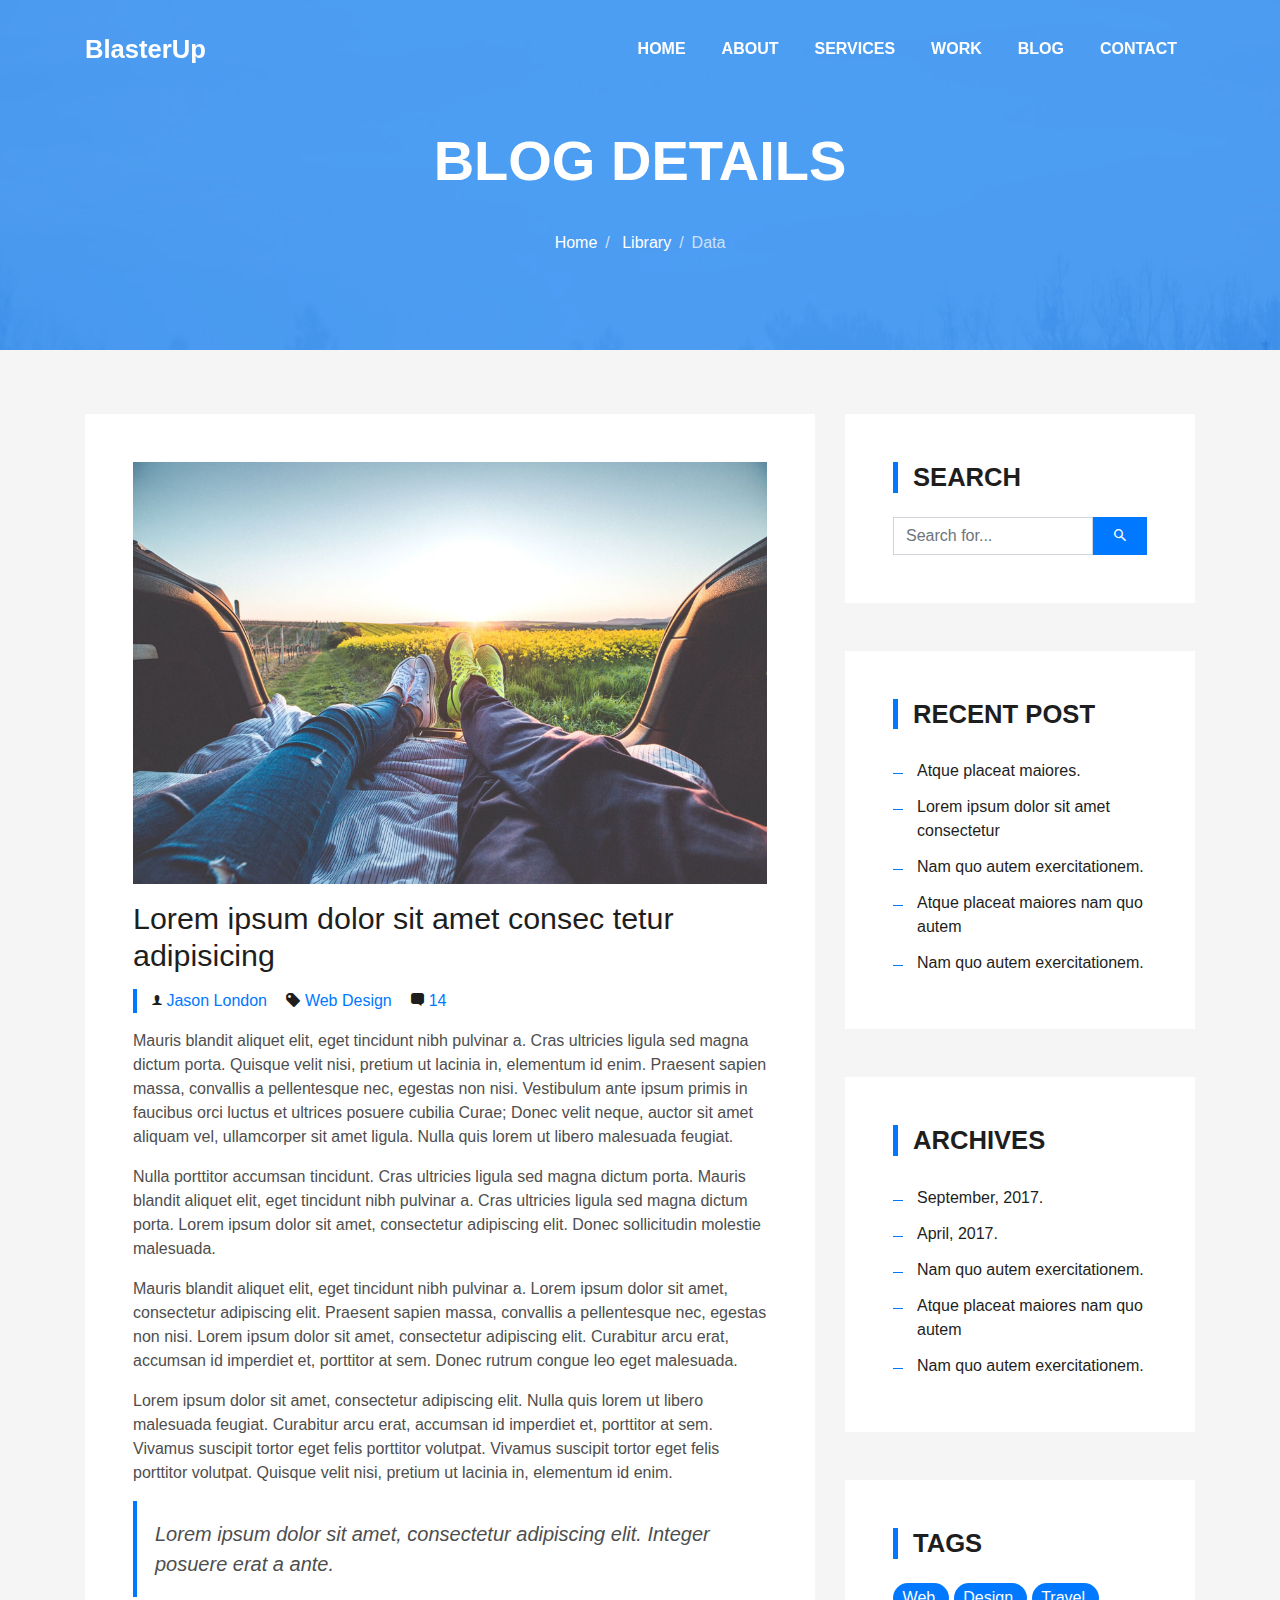
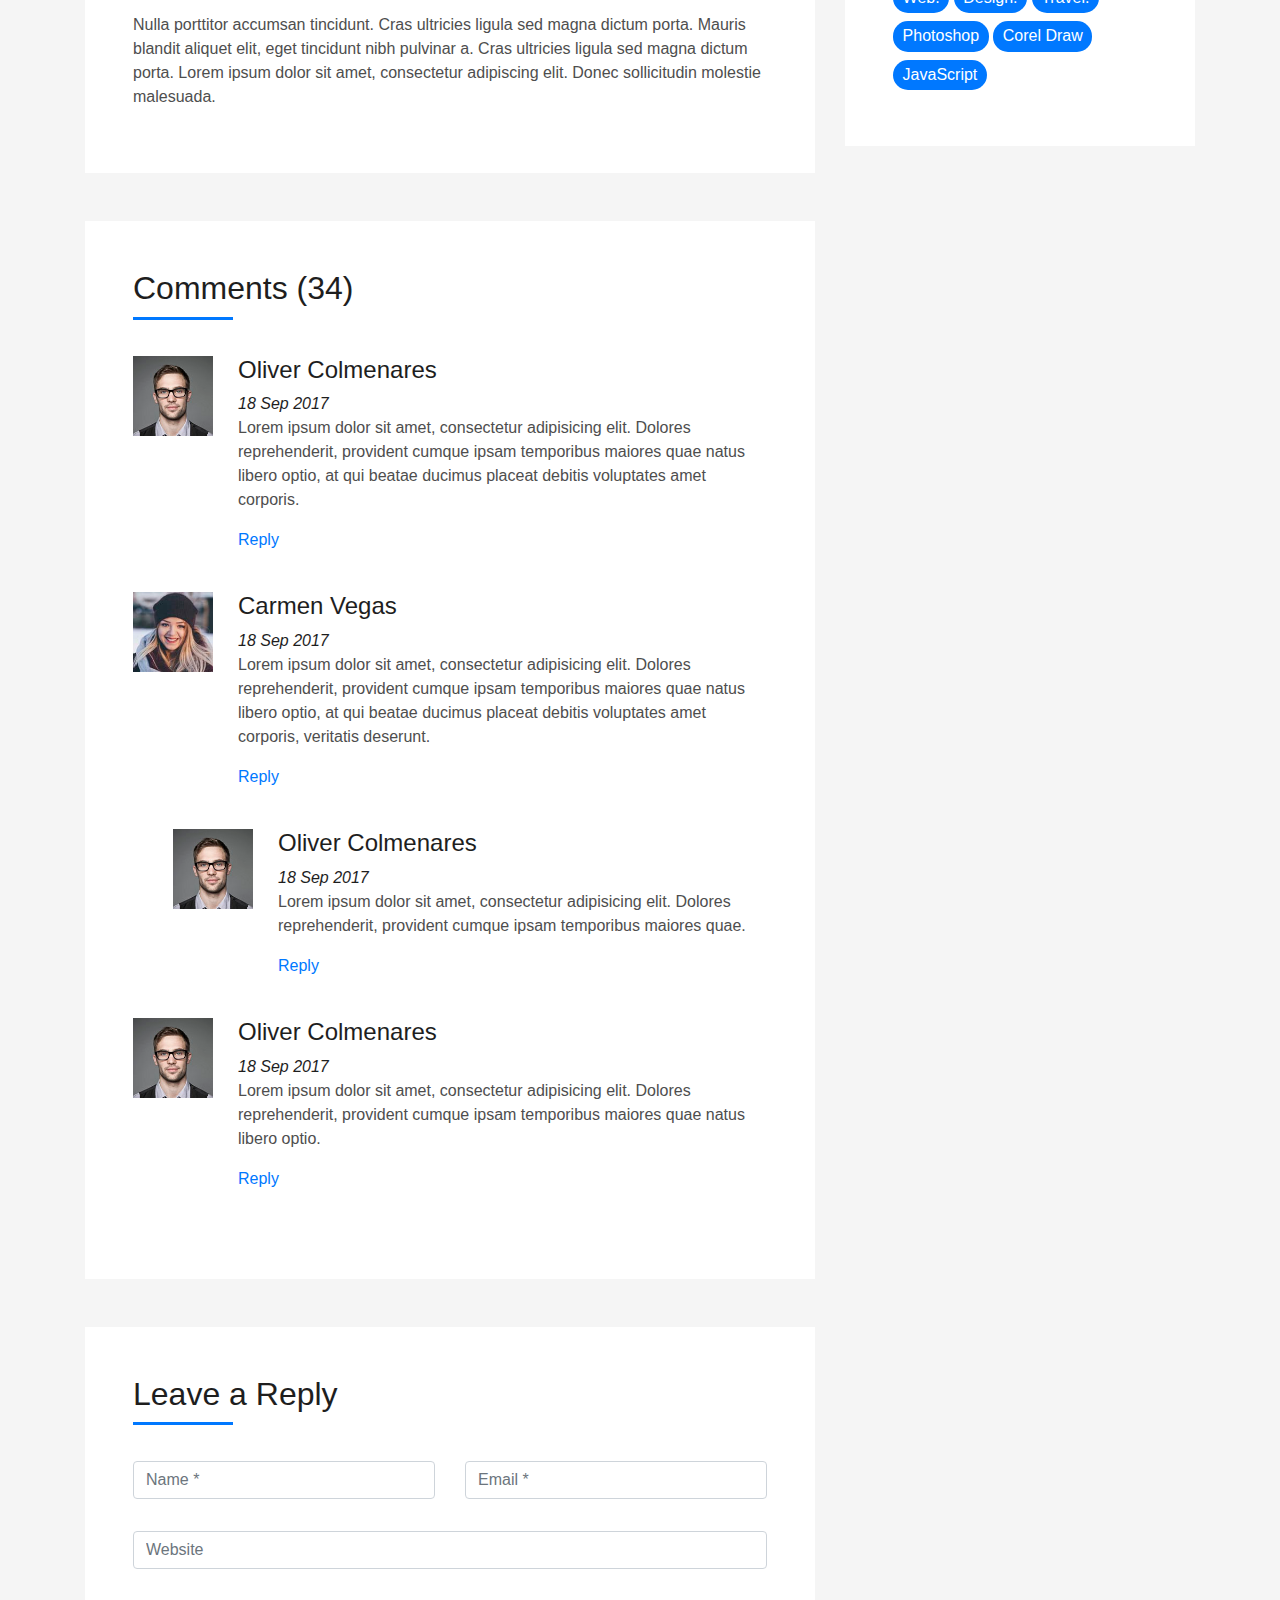
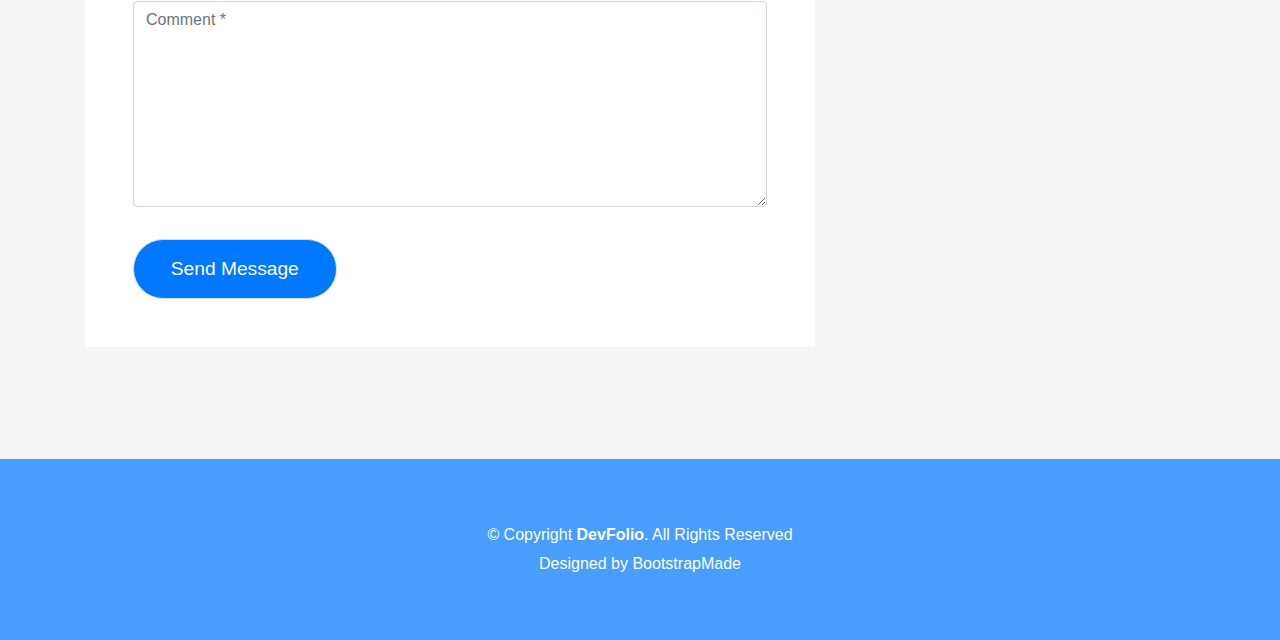
==== blog-single.html @ e2ce396e "Initial (free) template" ====
<!DOCTYPE html>
<html lang="en">
<head>
  <meta charset="utf-8">
  <title>DevFolio Bootstrap Template</title>
  <meta content="width=device-width, initial-scale=1.0" name="viewport">
  <meta content="" name="keywords">
  <meta content="" name="description">

  <!-- Favicons -->
  <link href="img/favicon.png" rel="icon">
  <link href="img/apple-touch-icon.png" rel="apple-touch-icon">

  <!-- Bootstrap CSS File -->
  <link href="lib/bootstrap/css/bootstrap.min.css" rel="stylesheet">

  <!-- Libraries CSS Files -->
  <link href="lib/font-awesome/css/font-awesome.min.css" rel="stylesheet">
  <link href="lib/animate/animate.min.css" rel="stylesheet">
  <link href="lib/ionicons/css/ionicons.min.css" rel="stylesheet">
  <link href="lib/owlcarousel/assets/owl.carousel.min.css" rel="stylesheet">
  <link href="lib/lightbox/css/lightbox.min.css" rel="stylesheet">

  <!-- Main Stylesheet File -->
  <link href="css/style.css" rel="stylesheet">

  <!-- =======================================================
    Theme Name: DevFolio
    Theme URL: https://bootstrapmade.com/devfolio-bootstrap-portfolio-html-template/
    Author: BootstrapMade.com
    License: https://bootstrapmade.com/license/
  ======================================================= -->
</head>

<body>
  <!--/ Nav Star /-->
  <nav class="navbar navbar-b navbar-trans navbar-expand-md fixed-top" id="mainNav">
    <div class="container">
      <a class="navbar-brand js-scroll" href="#page-top">BlasterUp</a>
      <button class="navbar-toggler collapsed" type="button" data-toggle="collapse" data-target="#navbarDefault"
        aria-controls="navbarDefault" aria-expanded="false" aria-label="Toggle navigation">
        <span></span>
        <span></span>
        <span></span>
      </button>
      <div class="navbar-collapse collapse justify-content-end" id="navbarDefault">
        <ul class="navbar-nav">
          <li class="nav-item">
            <a class="nav-link js-scroll" href="index.html">Home</a>
          </li>
          <li class="nav-item">
            <a class="nav-link js-scroll" href="#">About</a>
          </li>
          <li class="nav-item">
            <a class="nav-link js-scroll" href="#">Services</a>
          </li>
          <li class="nav-item">
            <a class="nav-link js-scroll" href="#">Work</a>
          </li>
          <li class="nav-item">
            <a class="nav-link js-scroll" href="#">Blog</a>
          </li>
          <li class="nav-item">
            <a class="nav-link js-scroll" href="#">Contact</a>
          </li>
        </ul>
      </div>
    </div>
  </nav>
  <!--/ Nav End /-->

  <!--/ Intro Skew Star /-->
  <div class="intro intro-single route bg-image" style="background-image: url(img/overlay-bg.jpg)">
    <div class="overlay-mf"></div>
    <div class="intro-content display-table">
      <div class="table-cell">
        <div class="container">
          <h2 class="intro-title mb-4">Blog Details</h2>
          <ol class="breadcrumb d-flex justify-content-center">
            <li class="breadcrumb-item">
              <a href="#">Home</a>
            </li>
            <li class="breadcrumb-item">
              <a href="#">Library</a>
            </li>
            <li class="breadcrumb-item active">Data</li>
          </ol>
        </div>
      </div>
    </div>
  </div>
  <!--/ Intro Skew End /-->

  <!--/ Section Blog-Single Star /-->
  <section class="blog-wrapper sect-pt4" id="blog">
    <div class="container">
      <div class="row">
        <div class="col-md-8">
          <div class="post-box">
            <div class="post-thumb">
              <img src="img/post-1.jpg" class="img-fluid" alt="">
            </div>
            <div class="post-meta">
              <h1 class="article-title">Lorem ipsum dolor sit amet consec tetur adipisicing</h1>
              <ul>
                <li>
                  <span class="ion-ios-person"></span>
                  <a href="#">Jason London</a>
                </li>
                <li>
                  <span class="ion-pricetag"></span>
                  <a href="#">Web Design</a>
                </li>
                <li>
                  <span class="ion-chatbox"></span>
                  <a href="#">14</a>
                </li>
              </ul>
            </div>
            <div class="article-content">
              <p>
                Mauris blandit aliquet elit, eget tincidunt nibh pulvinar a. Cras ultricies ligula sed magna dictum
                porta. Quisque velit
                nisi, pretium ut lacinia in, elementum id enim. Praesent sapien massa, convallis a pellentesque
                nec, egestas non nisi. Vestibulum ante ipsum primis in faucibus orci luctus et ultrices posuere
                cubilia Curae; Donec velit neque, auctor sit amet aliquam vel, ullamcorper sit amet ligula.
                Nulla quis lorem ut libero malesuada feugiat.
              </p>
              <p>
                Nulla porttitor accumsan tincidunt. Cras ultricies ligula sed magna dictum porta. Mauris blandit
                aliquet elit, eget tincidunt
                nibh pulvinar a. Cras ultricies ligula sed magna dictum porta. Lorem ipsum dolor sit amet,
                consectetur adipiscing elit. Donec sollicitudin molestie malesuada.
              </p>
              <p>
                Mauris blandit aliquet elit, eget tincidunt nibh pulvinar a. Lorem ipsum dolor sit amet, consectetur
                adipiscing elit. Praesent
                sapien massa, convallis a pellentesque nec, egestas non nisi. Lorem ipsum dolor sit amet,
                consectetur adipiscing elit. Curabitur arcu erat, accumsan id imperdiet et, porttitor at
                sem. Donec rutrum congue leo eget malesuada.
              </p>
              <p>
                Lorem ipsum dolor sit amet, consectetur adipiscing elit. Nulla quis lorem ut libero malesuada feugiat.
                Curabitur arcu erat,
                accumsan id imperdiet et, porttitor at sem. Vivamus suscipit tortor eget felis porttitor
                volutpat. Vivamus suscipit tortor eget felis porttitor volutpat. Quisque velit nisi, pretium
                ut lacinia in, elementum id enim.
              </p>
              <blockquote class="blockquote">
                <p class="mb-0">Lorem ipsum dolor sit amet, consectetur adipiscing elit. Integer posuere erat a ante.</p>
              </blockquote>
              <p>
                Nulla porttitor accumsan tincidunt. Cras ultricies ligula sed magna dictum porta. Mauris blandit
                aliquet elit, eget tincidunt
                nibh pulvinar a. Cras ultricies ligula sed magna dictum porta. Lorem ipsum dolor sit amet,
                consectetur adipiscing elit. Donec sollicitudin molestie malesuada.
              </p>
            </div>
          </div>
          <div class="box-comments">
            <div class="title-box-2">
              <h4 class="title-comments title-left">Comments (34)</h4>
            </div>
            <ul class="list-comments">
              <li>
                <div class="comment-avatar">
                  <img src="img/testimonial-2.jpg" alt="">
                </div>
                <div class="comment-details">
                  <h4 class="comment-author">Oliver Colmenares</h4>
                  <span>18 Sep 2017</span>
                  <p>
                    Lorem ipsum dolor sit amet, consectetur adipisicing elit. Dolores reprehenderit, provident cumque
                    ipsam temporibus maiores
                    quae natus libero optio, at qui beatae ducimus placeat debitis voluptates amet corporis.
                  </p>
                  <a href="3">Reply</a>
                </div>
              </li>
              <li>
                <div class="comment-avatar">
                  <img src="img/testimonial-4.jpg" alt="">
                </div>
                <div class="comment-details">
                  <h4 class="comment-author">Carmen Vegas</h4>
                  <span>18 Sep 2017</span>
                  <p>
                    Lorem ipsum dolor sit amet, consectetur adipisicing elit. Dolores reprehenderit, provident cumque
                    ipsam temporibus maiores
                    quae natus libero optio, at qui beatae ducimus placeat debitis voluptates amet corporis,
                    veritatis deserunt.
                  </p>
                  <a href="3">Reply</a>
                </div>
              </li>
              <li class="comment-children">
                <div class="comment-avatar">
                  <img src="img/testimonial-2.jpg" alt="">
                </div>
                <div class="comment-details">
                  <h4 class="comment-author">Oliver Colmenares</h4>
                  <span>18 Sep 2017</span>
                  <p>
                    Lorem ipsum dolor sit amet, consectetur adipisicing elit. Dolores reprehenderit, provident cumque
                    ipsam temporibus maiores
                    quae.
                  </p>
                  <a href="3">Reply</a>
                </div>
              </li>
              <li>
                <div class="comment-avatar">
                  <img src="img/testimonial-2.jpg" alt="">
                </div>
                <div class="comment-details">
                  <h4 class="comment-author">Oliver Colmenares</h4>
                  <span>18 Sep 2017</span>
                  <p>
                    Lorem ipsum dolor sit amet, consectetur adipisicing elit. Dolores reprehenderit, provident cumque
                    ipsam temporibus maiores
                    quae natus libero optio.
                  </p>
                  <a href="3">Reply</a>
                </div>
              </li>
            </ul>
          </div>
          <div class="form-comments">
            <div class="title-box-2">
              <h3 class="title-left">
                Leave a Reply
              </h3>
            </div>
            <form class="form-mf">
              <div class="row">
                <div class="col-md-6 mb-3">
                  <div class="form-group">
                    <input type="text" class="form-control input-mf" id="inputName" placeholder="Name *" required>
                  </div>
                </div>
                <div class="col-md-6 mb-3">
                  <div class="form-group">
                    <input type="email" class="form-control input-mf" id="inputEmail1" placeholder="Email *" required>
                  </div>
                </div>
                <div class="col-md-12 mb-3">
                  <div class="form-group">
                    <input type="url" class="form-control input-mf" id="inputUrl" placeholder="Website">
                  </div>
                </div>
                <div class="col-md-12 mb-3">
                  <div class="form-group">
                    <textarea id="textMessage" class="form-control input-mf" placeholder="Comment *" name="message"
                      cols="45" rows="8" required></textarea>
                  </div>
                </div>
                <div class="col-md-12">
                  <button type="submit" class="button button-a button-big button-rouded">Send Message</button>
                </div>
              </div>
            </form>
          </div>
        </div>
        <div class="col-md-4">
          <div class="widget-sidebar sidebar-search">
            <h5 class="sidebar-title">Search</h5>
            <div class="sidebar-content">
              <form>
                <div class="input-group">
                  <input type="text" class="form-control" placeholder="Search for..." aria-label="Search for...">
                  <span class="input-group-btn">
                    <button class="btn btn-secondary btn-search" type="button">
                      <span class="ion-android-search"></span>
                    </button>
                  </span>
                </div>
              </form>
            </div>
          </div>
          <div class="widget-sidebar">
            <h5 class="sidebar-title">Recent Post</h5>
            <div class="sidebar-content">
              <ul class="list-sidebar">
                <li>
                  <a href="#">Atque placeat maiores.</a>
                </li>
                <li>
                  <a href="#">Lorem ipsum dolor sit amet consectetur</a>
                </li>
                <li>
                  <a href="#">Nam quo autem exercitationem.</a>
                </li>
                <li>
                  <a href="#">Atque placeat maiores nam quo autem</a>
                </li>
                <li>
                  <a href="#">Nam quo autem exercitationem.</a>
                </li>
              </ul>
            </div>
          </div>
          <div class="widget-sidebar">
            <h5 class="sidebar-title">Archives</h5>
            <div class="sidebar-content">
              <ul class="list-sidebar">
                <li>
                  <a href="#">September, 2017.</a>
                </li>
                <li>
                  <a href="#">April, 2017.</a>
                </li>
                <li>
                  <a href="#">Nam quo autem exercitationem.</a>
                </li>
                <li>
                  <a href="#">Atque placeat maiores nam quo autem</a>
                </li>
                <li>
                  <a href="#">Nam quo autem exercitationem.</a>
                </li>
              </ul>
            </div>
          </div>
          <div class="widget-sidebar widget-tags">
            <h5 class="sidebar-title">Tags</h5>
            <div class="sidebar-content">
              <ul>
                <li>
                  <a href="#">Web.</a>
                </li>
                <li>
                  <a href="#">Design.</a>
                </li>
                <li>
                  <a href="#">Travel.</a>
                </li>
                <li>
                  <a href="#">Photoshop</a>
                </li>
                <li>
                  <a href="#">Corel Draw</a>
                </li>
                <li>
                  <a href="#">JavaScript</a>
                </li>
              </ul>
            </div>
          </div>
        </div>
      </div>
    </div>
  </section>
  <!--/ Section Blog-Single End /-->

  <!--/ Section Contact-Footer Star /-->
  <section class="paralax-mf footer-paralax bg-image sect-mt4 route" style="background-image: url(img/overlay-bg.jpg)">
    <div class="overlay-mf"></div>
    <footer>
      <div class="container">
        <div class="row">
          <div class="col-sm-12">
            <div class="copyright-box">
              <p class="copyright">&copy; Copyright <strong>DevFolio</strong>. All Rights Reserved</p>
              <div class="credits">
                <!--
                  All the links in the footer should remain intact.
                  You can delete the links only if you purchased the pro version.
                  Licensing information: https://bootstrapmade.com/license/
                  Purchase the pro version with working PHP/AJAX contact form: https://bootstrapmade.com/buy/?theme=DevFolio
                -->
                Designed by <a href="https://bootstrapmade.com/">BootstrapMade</a>
              </div>
            </div>
          </div>
        </div>
      </div>
    </footer>
  </section>
  <!--/ Section Contact-footer End /-->

  <a href="#" class="back-to-top"><i class="fa fa-chevron-up"></i></a>
  <div id="preloader"></div>

  <!-- JavaScript Libraries -->
  <script src="lib/jquery/jquery.min.js"></script>
  <script src="lib/jquery/jquery-migrate.min.js"></script>
  <script src="lib/popper/popper.min.js"></script>
  <script src="lib/bootstrap/js/bootstrap.min.js"></script>
  <script src="lib/easing/easing.min.js"></script>
  <script src="lib/counterup/jquery.waypoints.min.js"></script>
  <script src="lib/counterup/jquery.counterup.js"></script>
  <script src="lib/owlcarousel/owl.carousel.min.js"></script>
  <script src="lib/lightbox/js/lightbox.min.js"></script>
  <script src="lib/typed/typed.min.js"></script>
  <!-- Contact Form JavaScript File -->
  <script src="contactform/contactform.js"></script>

  <!-- Template Main Javascript File -->
  <script src="js/main.js"></script>

</body>
</html>
---- css/style.css ----
/*
  Theme Name: DevFolio
  Theme URL: https://bootstrapmade.com/devfolio-bootstrap-portfolio-html-template/
  Author: BootstrapMade.com
  License: https://bootstrapmade.com/license/
*/

/*======================================
//--//-->   STYLES GENERALES
======================================*/

body {
  background-color: #f5f5f5;
  color: #4e4e4e;
}

h1,
h2,
h3,
h4,
h5,
h6 {
  color: #1e1e1e;
}

a {
  color: #1e1e1e;
  transition: all 0.5s ease-in-out;
}

a:hover {
  color: #0078ff;
  text-decoration: none;
  transition: all 0.5s ease-in-out;
}

.p-r {
  position: relative;
}

.color-a {
  color: #0078ff;
}

.color-d {
  color: #f5f5f5;
}

.color-text-a {
  color: #4e4e4e;
}

.box-shadow,
.paralax-mf,
.service-box,
.work-box,
.card-blog {
  box-shadow: 0 13px 8px -10px rgba(0, 0, 0, 0.1);
}

.box-shadow-a,
.button:hover {
  box-shadow: 0 0 0 4px #cde1f8;
}

.display-5 {
  font-size: 2.5rem;
  font-weight: 300;
  line-height: 1.1;
}

.display-6 {
  font-size: 2rem;
  font-weight: 300;
  line-height: 1.1;
}

.avatar {
  width: 32px;
  height: 32px;
  margin-right: 4px;
  overflow: hidden;
}

.bg-image {
  background-repeat: no-repeat;
  background-attachment: fixed;
  background-size: cover;
  background-position: center center;
}

.overlay-mf {
  background-color: #0078ff;
}

.overlay-mf {
  position: absolute;
  top: 0;
  left: 0px;
  padding: 0;
  height: 100%;
  width: 100%;
  opacity: .7;
}

.paralax-mf {
  position: relative;
  padding: 8rem 0;
}

.display-table {
  width: 100%;
  height: 100%;
  display: table;
}

.table-cell {
  display: table-cell;
  vertical-align: middle;
}

/*--/ Sections /--*/

.sect-4 {
  padding: 4rem 0;
}

.sect-pt4 {
  padding-top: 4rem;
}

.sect-mt4 {
  margin-top: 4rem;
}

/*--/ Title s /--*/

.title-s {
  font-weight: 600;
  color: #1e1e1e;
  font-size: 1.1rem;
}

/*--/ Title A /--*/

.title-box {
  margin-bottom: 4rem;
}

.title-a {
  font-size: 3rem;
  font-weight: bold;
  text-transform: uppercase;
}

.subtitle-a {
  color: #4e4e4e;
}

.line-mf {
  width: 40px;
  height: 5px;
  background-color: #0078ff;
  margin: 0 auto;
}

/*--/ Title Left /--*/

.title-box-2 {
  margin-bottom: 3rem;
}

.title-left {
  font-size: 2rem;
  position: relative;
}

.title-left:before {
  content: '';
  position: absolute;
  height: 3px;
  background-color: #0078ff;
  width: 100px;
  bottom: -12px;
}

/*------/ Box /------*/

.box-pl2 {
  padding-left: 2rem;
}

.box-shadow-full {
  padding: 3rem 1.25rem;
  position: relative;
  background-color: #fff;
  margin-bottom: 3rem;
  z-index: 2;
  box-shadow: 0 1px 1px 0 rgba(0, 0, 0, 0.06), 0 2px 5px 0 rgba(0, 0, 0, 0.2);
}

/*------/ Socials /------*/

.socials {
  padding: 1.5rem 0;
}

.socials ul li {
  display: inline-block;
}

.socials .ico-circle {
  height: 40px;
  width: 40px;
  font-size: 1.7rem;
  border-radius: 50%;
  line-height: 1.4;
  margin: 0 15px 0 0;
  box-shadow: 0 0 0 3px #0078ff;
  transition: all 500ms ease;
}

.socials .ico-circle:hover {
  background-color: #0078ff;
  color: #fff;
  box-shadow: 0 0 0 3px #cde1f8;
  transition: all 500ms ease;
}

/*------/ Ul resect /------*/

.ul-resect,
.socials ul,
.list-ico,
.blog-wrapper .post-meta ul,
.box-comments .list-comments,
.widget-sidebar .list-sidebar,
.widget-tags ul {
  list-style: none;
  padding-left: 0;
  margin-bottom: 0;
}

.list-ico {
  line-height: 2;
}

.list-ico span {
  color: #0078ff;
  margin-right: 10px;
}

/*------/ Ico Circle /------*/

.ico-circle {
  height: 100px;
  width: 100px;
  font-size: 2rem;
  border-radius: 50%;
  line-height: 1.55;
  margin: 0 auto;
  text-align: center;
  box-shadow: 0 0 0 10px #0078ff;
  display: block;
}

/*------/ Owl Carousel /------*/

.owl-theme .owl-dots {
  text-align: center;
  margin-top: 18px;
}

.owl-theme .owl-dots .owl-dot {
  display: inline-block;
}

.owl-theme .owl-dots .owl-dot span {
  width: 18px;
  height: 7px;
  margin: 5px 5px;
  background: #cde1f8;
  border: 0px solid #cde1f8;
  display: block;
  transition: all 0.6s ease-in-out;
  cursor: pointer;
}

.owl-theme .owl-dots .owl-dot:hover span {
  background-color: #cde1f8;
}

.owl-theme .owl-dots .owl-dot.active span {
  background-color: #1B1B1B;
  width: 25px;
}

/*--/ Scrolltop s /--*/

.scrolltop-mf {
  position: relative;
  display: none;
}

.scrolltop-mf span {
  z-index: 999;
  position: fixed;
  width: 42px;
  height: 42px;
  background-color: #0078ff;
  opacity: .7;
  font-size: 1.6rem;
  line-height: 1.5;
  text-align: center;
  color: #fff;
  top: auto;
  left: auto;
  right: 30px;
  bottom: 50px;
  cursor: pointer;
  border-radius: 50%;
}

/* Back to top button */

.back-to-top {
  position: fixed;
  display: none;
  background: #0078ff;
  color: #fff;
  width: 44px;
  height: 44px;
  text-align: center;
  line-height: 1;
  font-size: 16px;
  border-radius: 50%;
  right: 15px;
  bottom: 15px;
  transition: background 0.5s;
  z-index: 11;
}

.back-to-top i {
  padding-top: 12px;
  color: #fff;
}

/* Prelaoder */

#preloader {
  position: fixed;
  top: 0;
  left: 0;
  right: 0;
  bottom: 0;
  z-index: 9999;
  overflow: hidden;
  background: #fff;
}

#preloader:before {
  content: "";
  position: fixed;
  top: calc(50% - 30px);
  left: calc(50% - 30px);
  border: 6px solid #f2f2f2;
  border-top: 6px solid #0078ff;
  border-radius: 50%;
  width: 60px;
  height: 60px;
  -webkit-animation: animate-preloader 1s linear infinite;
  animation: animate-preloader 1s linear infinite;
}

@-webkit-keyframes animate-preloader {
  0% {
    -webkit-transform: rotate(0deg);
    transform: rotate(0deg);
  }

  100% {
    -webkit-transform: rotate(360deg);
    transform: rotate(360deg);
  }
}

@keyframes animate-preloader {
  0% {
    -webkit-transform: rotate(0deg);
    transform: rotate(0deg);
  }

  100% {
    -webkit-transform: rotate(360deg);
    transform: rotate(360deg);
  }
}

/*======================================
//--//-->   NAVBAR
======================================*/

.navbar-b {
  transition: all .5s ease-in-out;
  background-color: transparent;
  padding-top: 1.563rem;
  padding-bottom: 1.563rem;
}

.navbar-b.navbar-reduce {
  box-shadow: 0px 6px 9px 0px rgba(0, 0, 0, 0.06);
}

.navbar-b.navbar-trans .nav-item,
.navbar-b.navbar-reduce .nav-item {
  position: relative;
  padding-right: 10px;
  padding-left: 0;
}

.navbar-b.navbar-trans .nav-link,
.navbar-b.navbar-reduce .nav-link {
  color: #fff;
  text-transform: uppercase;
  font-weight: 600;
}

.navbar-b.navbar-trans .nav-link:before,
.navbar-b.navbar-reduce .nav-link:before {
  content: '';
  position: absolute;
  margin-left: 0px;
  width: 0%;
  bottom: 0;
  left: 0;
  height: 2px;
  transition: all 500ms ease;
}

.navbar-b.navbar-trans .nav-link:hover,
.navbar-b.navbar-reduce .nav-link:hover {
  color: #1B1B1B;
}

.navbar-b.navbar-trans .nav-link:hover:before,
.navbar-b.navbar-reduce .nav-link:hover:before {
  width: 35px;
}

.navbar-b.navbar-trans .show > .nav-link:before,
.navbar-b.navbar-trans .active > .nav-link:before,
.navbar-b.navbar-trans .nav-link.show:before,
.navbar-b.navbar-trans .nav-link.active:before,
.navbar-b.navbar-reduce .show > .nav-link:before,
.navbar-b.navbar-reduce .active > .nav-link:before,
.navbar-b.navbar-reduce .nav-link.show:before,
.navbar-b.navbar-reduce .nav-link.active:before {
  width: 35px;
}

.navbar-b.navbar-trans .nav-link:before {
  background-color: #fff;
}

.navbar-b.navbar-trans .nav-link:hover {
  color: #fff;
}

.navbar-b.navbar-trans .show > .nav-link,
.navbar-b.navbar-trans .active > .nav-link,
.navbar-b.navbar-trans .nav-link.show,
.navbar-b.navbar-trans .nav-link.active {
  color: #fff;
}

.navbar-b.navbar-reduce {
  transition: all .5s ease-in-out;
  background-color: #fff;
  padding-top: 15px;
  padding-bottom: 15px;
}

.navbar-b.navbar-reduce .nav-link {
  color: #0078ff;
}

.navbar-b.navbar-reduce .nav-link:before {
  background-color: #0078ff;
}

.navbar-b.navbar-reduce .nav-link:hover {
  color: #0078ff;
}

.navbar-b.navbar-reduce .show > .nav-link,
.navbar-b.navbar-reduce .active > .nav-link,
.navbar-b.navbar-reduce .nav-link.show,
.navbar-b.navbar-reduce .nav-link.active {
  color: #0078ff;
}

.navbar-b.navbar-reduce .navbar-brand {
  color: #0078ff;
}

.navbar-b.navbar-reduce .navbar-toggler span {
  background-color: #1B1B1B;
}

.navbar-b .navbar-brand {
  color: #fff;
  font-size: 1.6rem;
  font-weight: 600;
}

.navbar-b .navbar-nav .dropdown-item.show .dropdown-menu,
.navbar-b .dropdown.show .dropdown-menu,
.navbar-b .dropdown-btn.show .dropdown-menu {
  -webkit-transform: translate3d(0px, 0px, 0px);
  transform: translate3d(0px, 0px, 0px);
  visibility: visible !important;
}

.navbar-b .dropdown-menu {
  margin: 1.12rem 0 0;
  border-radius: 0;
}

.navbar-b .dropdown-menu .dropdown-item {
  padding: .7rem 1.7rem;
  transition: all 500ms ease;
}

.navbar-b .dropdown-menu .dropdown-item:hover {
  background-color: #0078ff;
  color: #fff;
  transition: all 500ms ease;
}

.navbar-b .dropdown-menu .dropdown-item.active {
  background-color: #0078ff;
}

/*--/ Hamburger Navbar /--*/

.navbar-toggler {
  position: relative;
}

.navbar-toggler:focus,
.navbar-toggler:active {
  outline: 0;
}

.navbar-toggler span {
  display: block;
  background-color: #fff;
  height: 3px;
  width: 25px;
  margin-top: 4px;
  margin-bottom: 4px;
  -webkit-transform: rotate(0deg);
  transform: rotate(0deg);
  left: 0;
  opacity: 1;
}

.navbar-toggler span:nth-child(1),
.navbar-toggler span:nth-child(3) {
  transition: -webkit-transform .35s ease-in-out;
  transition: transform .35s ease-in-out;
  transition: transform .35s ease-in-out, -webkit-transform .35s ease-in-out;
}

.navbar-toggler:not(.collapsed) span:nth-child(1) {
  position: absolute;
  left: 12px;
  top: 10px;
  -webkit-transform: rotate(135deg);
  transform: rotate(135deg);
  opacity: 0.9;
}

.navbar-toggler:not(.collapsed) span:nth-child(2) {
  height: 12px;
  visibility: hidden;
  background-color: transparent;
}

.navbar-toggler:not(.collapsed) span:nth-child(3) {
  position: absolute;
  left: 12px;
  top: 10px;
  -webkit-transform: rotate(-135deg);
  transform: rotate(-135deg);
  opacity: 0.9;
}

/*======================================
//--//-->   INTRO
======================================*/

.intro {
  height: 100vh;
  position: relative;
  color: #fff;
}

.intro .intro-content {
  text-align: center;
  position: absolute;
}

.intro .overlay-itro {
  background-color: rgba(0, 0, 0, 0.6);
  position: absolute;
  top: 0;
  left: 0px;
  padding: 0;
  height: 100%;
  width: 100%;
  opacity: .9;
}

.intro .intro-title {
  color: #fff;
  font-weight: 600;
  font-size: 3rem;
}

.intro .intro-subtitle {
  font-size: 1.5rem;
  font-weight: 300;
}

.intro .text-slider-items {
  display: none;
}

.intro-single {
  height: 350px;
}

.intro-single .intro-content {
  margin-top: 30px;
}

.intro-single .intro-title {
  text-transform: uppercase;
  font-size: 3rem;
}

.intro-single .breadcrumb {
  background-color: transparent;
  color: #0078ff;
}

.intro-single .breadcrumb .breadcrumb-item:before {
  color: #cde1f8;
}

.intro-single .breadcrumb .breadcrumb-item.active {
  color: #cde1f8;
}

.intro-single .breadcrumb a {
  color: #fff;
}

/*======================================
//--//-->   ABOUT
======================================*/

.about-mf .box-shadow-full {
  padding-top: 4rem;
  padding-bottom: 4rem;
}

.about-mf .about-img {
  margin-bottom: 2rem;
}

.about-mf .about-img img {
  margin-left: 10px;
}

.skill-mf span {
  color: #4e4e4e;
}

.skill-mf .progress {
  background-color: #cde1f8;
  margin: .5rem 0 1.2rem 0;
  border-radius: 0;
  height: .7rem;
}

.skill-mf .progress .progress-bar {
  height: .7rem;
  background-color: #0078ff;
}

/*======================================
//--//-->   SERVICES
======================================*/

.service-box {
  background-color: #fff;
  padding: 2.5rem 1.3rem;
  border-radius: 1rem;
  margin-bottom: 3rem;
}

.service-box:hover .ico-circle {
  transition: all 500ms ease;
  color: #fff;
  background-color: #0078ff;
  box-shadow: 0 0 0 10px #cde1f8;
}

.service-box .service-ico {
  margin-bottom: 1rem;
  color: #1e1e1e;
}

.service-box .ico-circle {
  transition: all 500ms ease;
  font-size: 4rem;
}

.service-box .s-title {
  font-size: 1.4rem;
  text-transform: uppercase;
  text-align: center;
  padding: .4rem 0;
}

.service-box .s-description {
  color: #4e4e4e;
}

/*======================================
//--//-->   COUNTER
======================================*/

.counter-box {
  color: #fff;
  text-align: center;
}

.counter-ico {
  margin-bottom: 1rem;
}

.counter-ico .ico-circle {
  height: 60px;
  width: 60px;
  line-height: 1.8;
  box-shadow: 0 0 0 10px #cde1f8;
}

.counter-num .counter {
  font-size: 2rem;
  margin-bottom: 0;
}

/*======================================
//--//-->   PORTFOLIO
======================================*/

.work-box {
  margin-bottom: 3rem;
  -webkit-backface-visibility: hidden;
  backface-visibility: hidden;
  background-color: #fff;
}

.work-box:hover img {
  -webkit-transform: scale(1.3);
  transform: scale(1.3);
}

.work-img {
  display: block;
  overflow: hidden;
}

.work-img img {
  transition: all 1s;
}

.work-content {
  padding: 2rem 3% 1rem 4%;
}

.work-content .w-more {
  color: #4e4e4e;
  font-size: .8rem;
}

.work-content .w-more .w-ctegory {
  color: #0078ff;
}

.work-content .w-like {
  font-size: 2.5rem;
  color: #0078ff;
  float: right;
}

.work-content .w-like a {
  color: #0078ff;
}

.work-content .w-like .num-like {
  font-size: .7rem;
}

.w-title {
  font-size: 1.2rem;
}

/*======================================
//--//-->   TESTIMONIALS
======================================*/

.testimonials .owl-carousel .owl-item img {
  width: auto;
}

.testimonial-box {
  color: #fff;
  text-align: center;
}

.testimonial-box .author-test {
  margin-top: 1rem;
}

.testimonial-box .author-test img {
  margin: 0 auto;
}

.testimonial-box .author {
  color: #fff;
  text-transform: uppercase;
  font-weight: 600;
  margin: 1rem 0;
  display: block;
  font-size: 1.4rem;
}

.testimonial-box .comit {
  font-size: 2rem;
  color: #0078ff;
  background-color: #fff;
  width: 52px;
  height: 52px;
  display: block;
  margin: 0 auto;
  border-radius: 50%;
  line-height: 1.6;
}

/*======================================
//--//-->   BLOG
======================================*/

.card-blog .card-body {
  position: relative;
}

.card-blog .card-category-box {
  position: absolute;
  text-align: center;
  top: -16px;
  left: 15px;
  right: 15px;
  line-height: 25px;
  overflow: hidden;
}

.card-blog .card-category {
  display: inline-block;
  color: #fff;
  padding: 0 15px 5px;
  overflow: hidden;
  background-color: #0078ff;
  border-radius: 4px;
}

.card-blog .card-category .category {
  color: #fff;
  display: inline-block;
  text-transform: uppercase;
  font-size: .7rem;
  letter-spacing: .1px;
  margin-bottom: 0;
}

.card-blog .card-title {
  font-size: 1.3rem;
  margin-top: .6rem;
}

.card-blog .card-description {
  color: #4e4e4e;
}

.card-blog .post-author {
  display: inline-block;
}

.card-blog .post-date {
  color: #4e4e4e;
  display: inline-block;
  float: right;
}

/*======================================
//--//-->   BLOG-SINGLE
======================================*/

.post-box,
.form-comments,
.box-comments,
.widget-sidebar {
  padding: 2rem;
  background-color: #fff;
  margin-bottom: 3rem;
}

.blog-wrapper .article-title {
  font-size: 1.5rem;
}

.blog-wrapper .post-meta {
  margin: 1rem 0;
}

.blog-wrapper .post-meta ul {
  border-left: 4px solid #0078ff;
  margin-top: 1rem;
}

.blog-wrapper .post-meta ul li {
  display: inline-block;
  margin-left: 15px;
}

.blog-wrapper .post-meta ul a {
  color: #0078ff;
}

.blog-wrapper .post-meta ul span {
  color: #1e1e1e;
}

.blog-wrapper .blockquote {
  border-left: 4px solid #0078ff;
  padding: 18px;
  font-style: italic;
}

/*------/ Comments /------*/

.box-comments .list-comments li {
  padding-bottom: 40px;
}

.box-comments .list-comments .comment-avatar {
  display: table-cell;
  vertical-align: top;
}

.box-comments .list-comments .comment-avatar img {
  width: 80px;
  height: 80px;
}

.box-comments .list-comments .comment-author {
  font-size: 1.3rem;
}

.box-comments .list-comments .comment-details {
  display: table-cell;
  vertical-align: top;
  padding-left: 25px;
}

.box-comments .list-comments a {
  color: #0078ff;
}

.box-comments .list-comments span {
  color: #1e1e1e;
  font-style: italic;
}

.box-comments .comment-children {
  margin-left: 40px;
}

/*------/ Sidebar /------*/

.widget-sidebar .sidebar-title {
  font-size: 1.6rem;
  font-weight: 600;
  border-left: 5px solid #0078ff;
  padding-left: 15px;
  text-transform: uppercase;
  margin-bottom: 1.5rem;
}

.widget-sidebar .list-sidebar li {
  position: relative;
  padding: 6px 0 6px 24px;
}

.widget-sidebar .list-sidebar li:before {
  position: absolute;
  content: "";
  width: 10px;
  height: 1px;
  left: 0;
  background-color: #0078ff;
  top: 20px;
}

.sidebar-search input {
  background-color: #fff;
  border-radius: 0;
  transition: all 0.5s ease-in-out;
}

.sidebar-search .btn-search {
  background-color: #0078ff;
  border-color: #0078ff;
  border-radius: 0;
  padding-left: 20px;
  padding-right: 20px;
}

.widget-tags ul li {
  display: inline-block;
  background-color: #0078ff;
  padding: .2rem .6rem;
  margin-bottom: .5rem;
  border-radius: 15px;
}

.widget-tags ul li a {
  color: #fff;
}

/*======================================
//--//-->   CONTACT
======================================*/

.footer-paralax {
  padding: 4rem 0 0 0;
}

.contact-mf {
  margin-top: 4rem;
}

/*======================================
//--//-->   FOOTER
======================================*/

footer {
  text-align: center;
  color: #fff;
  padding-bottom: 4rem;
}

footer .copyright {
  margin-bottom: .3rem;
}

footer .credits {
  margin-bottom: 0;
}

footer .credits a {
  color: #fff;
}

/*======================================
//--//-->   CONtaCT FORM
======================================*/

#sendmessage {
  color: #0078ff;
  border: 1px solid #0078ff;
  display: none;
  text-align: center;
  padding: 15px;
  font-weight: 600;
  margin-bottom: 15px;
}

#errormessage {
  color: red;
  display: none;
  border: 1px solid red;
  text-align: center;
  padding: 15px;
  font-weight: 600;
  margin-bottom: 15px;
}

#sendmessage.show,
#errormessage.show,
.show {
  display: block;
}

.validation {
  color: red;
  display: none;
  margin: 0 0 20px;
  font-weight: 400;
  font-size: 13px;
}

/*======================================
//--//-->   BUTTON
======================================*/

.button {
  display: inline-block;
  padding: .3rem .6rem;
  text-align: center;
  vertical-align: middle;
  -webkit-user-select: none;
  -moz-user-select: none;
  -ms-user-select: none;
  user-select: none;
  font-size: 1rem;
  border-radius: .3rem;
  border: 1px solid transparent;
  transition: all 500ms ease;
  cursor: pointer;
}

.button:focus {
  outline: 0;
}

.button:hover {
  background-color: #0062d3;
  color: #fff;
  transition: all 500ms ease;
}

.button-a {
  background-color: #0078ff;
  color: #fff;
  border-color: #cde1f8;
}

.button-big {
  padding: .9rem 2.3rem;
  font-size: 1.2rem;
}

.button-rouded {
  border-radius: 5rem;
}

.btn-lg {
  padding: .5rem 1rem;
  font-size: 1.25rem;
  line-height: 1.5;
  border-radius: .3rem;
}

@media (min-width: 577px) {
  .counter-box {
    margin-bottom: 1.8rem;
  }
}

@media (min-width: 767px) {
  .about-mf .box-pl2 {
    margin-top: 3rem;
    padding-left: 0rem;
  }

  .card-blog {
    margin-bottom: 3rem;
  }

  .contact-mf .box-pl2 {
    margin-top: 3rem;
    padding-left: 0rem;
  }
}

@media (min-width: 768px) {
  .box-shadow-full {
    padding: 3rem;
  }

  .navbar-b.navbar-trans .nav-item,
  .navbar-b.navbar-reduce .nav-item {
    padding-left: 10px;
  }

  .navbar-b.navbar-trans .nav-link:before,
  .navbar-b.navbar-reduce .nav-link:before {
    margin-left: 18px;
  }

  .intro .intro-title {
    font-size: 4.5rem;
  }

  .intro .intro-subtitle {
    font-size: 2.5rem;
  }

  .intro-single .intro-title {
    font-size: 3.5rem;
  }

  .testimonial-box .description {
    padding: 0 5rem;
  }

  .post-box,
  .form-comments,
  .box-comments,
  .widget-sidebar {
    padding: 3rem;
  }

  .blog-wrapper .article-title {
    font-size: 1.9rem;
  }

  .box-comments .list-comments .comment-author {
    font-size: 1.5rem;
  }
}

@media (min-width: 992px) {
  .testimonial-box .description {
    padding: 0 8rem;
  }
}

@media (min-width: 1200px) {
  .testimonial-box .description {
    padding: 0 13rem;
  }
}

@media (max-width: 1024px) {
  .bg-image {
    background-attachment: scroll;
  }
}

@media (max-width: 768px) {
  .back-to-top {
    bottom: 15px;
  }
}
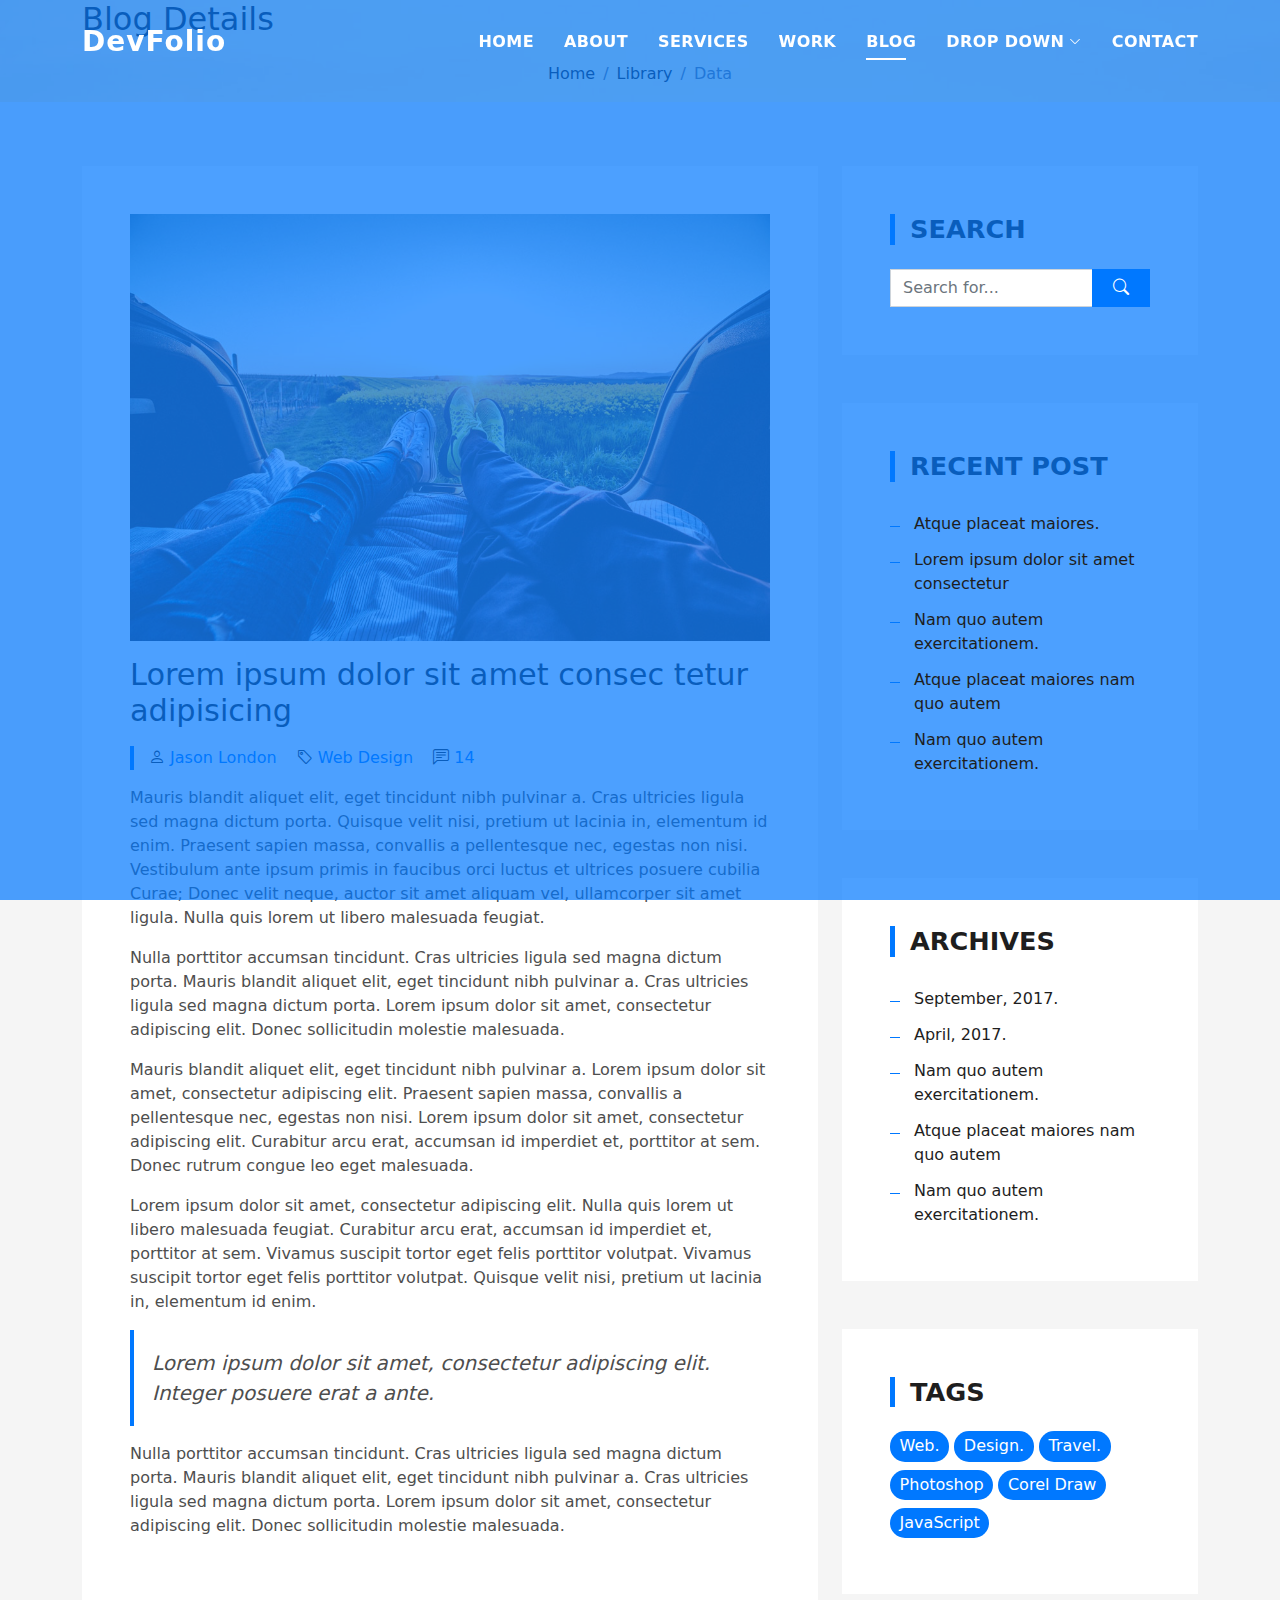
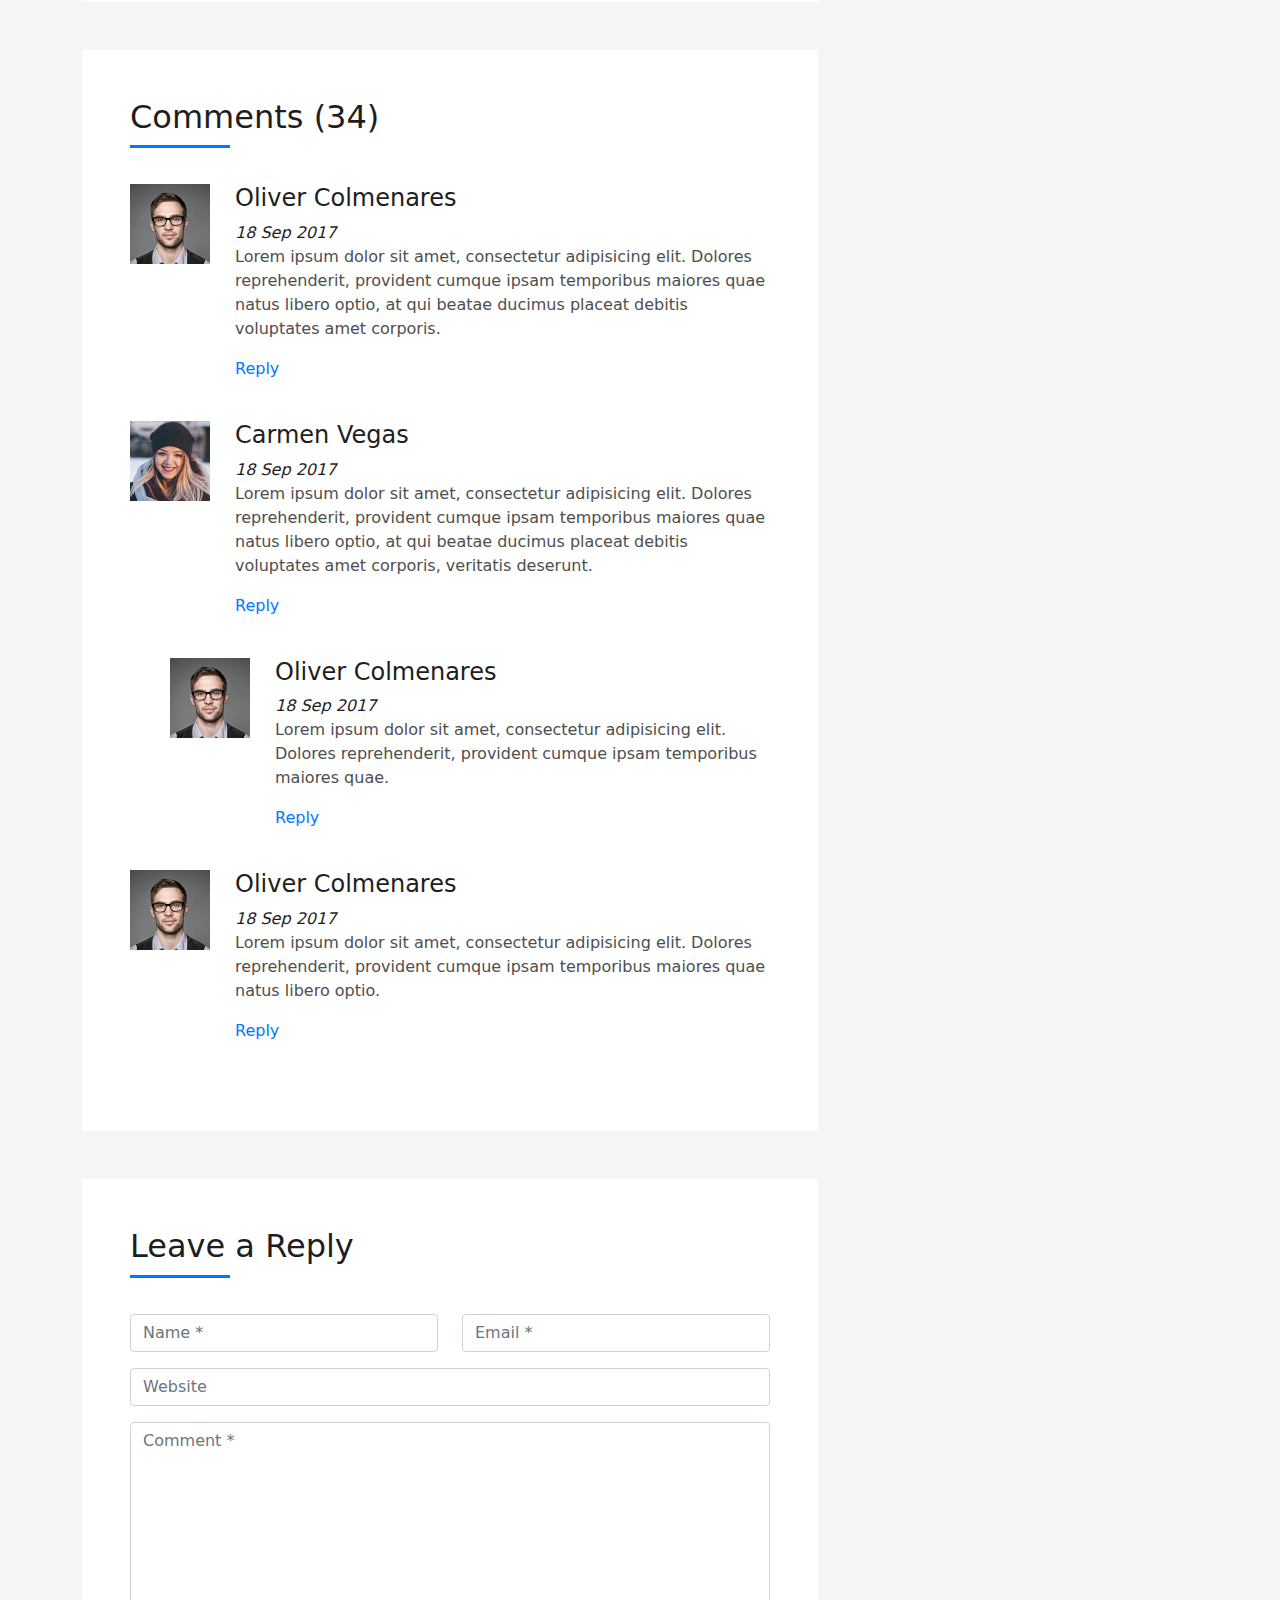
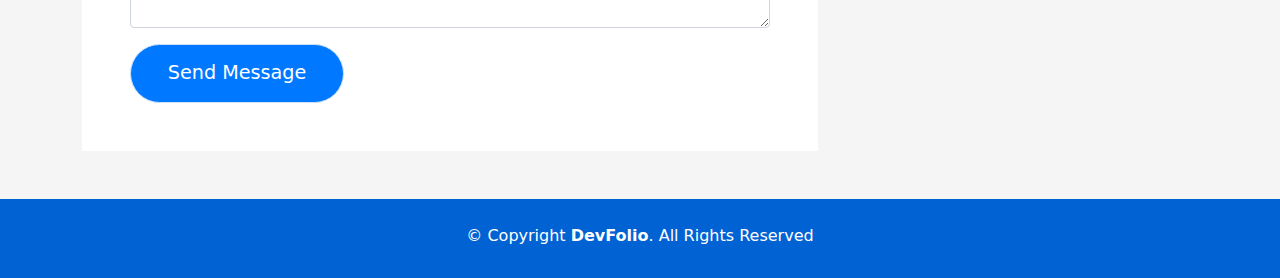
==== commit 66f62b71: "Using new template, added pdf of disso" ====
--- a/blog-single.html
+++ b/blog-single.html
@@ -1,76 +1,78 @@
 <!DOCTYPE html>
 <html lang="en">
+
 <head>
   <meta charset="utf-8">
-  <title>DevFolio Bootstrap Template</title>
   <meta content="width=device-width, initial-scale=1.0" name="viewport">
+
+  <title>DevFolio Bootstrap Portfolio Template - Blog Single</title>
+  <meta content="" name="description">
   <meta content="" name="keywords">
-  <meta content="" name="description">
 
   <!-- Favicons -->
-  <link href="img/favicon.png" rel="icon">
-  <link href="img/apple-touch-icon.png" rel="apple-touch-icon">
-
-  <!-- Bootstrap CSS File -->
-  <link href="lib/bootstrap/css/bootstrap.min.css" rel="stylesheet">
-
-  <!-- Libraries CSS Files -->
-  <link href="lib/font-awesome/css/font-awesome.min.css" rel="stylesheet">
-  <link href="lib/animate/animate.min.css" rel="stylesheet">
-  <link href="lib/ionicons/css/ionicons.min.css" rel="stylesheet">
-  <link href="lib/owlcarousel/assets/owl.carousel.min.css" rel="stylesheet">
-  <link href="lib/lightbox/css/lightbox.min.css" rel="stylesheet">
-
-  <!-- Main Stylesheet File -->
-  <link href="css/style.css" rel="stylesheet">
+  <link href="assets/img/favicon.png" rel="icon">
+  <link href="assets/img/apple-touch-icon.png" rel="apple-touch-icon">
+
+  <!-- Vendor CSS Files -->
+  <link href="assets/vendor/bootstrap/css/bootstrap.min.css" rel="stylesheet">
+  <link href="assets/vendor/bootstrap-icons/bootstrap-icons.css" rel="stylesheet">
+  <link href="assets/vendor/glightbox/css/glightbox.min.css" rel="stylesheet">
+  <link href="assets/vendor/swiper/swiper-bundle.min.css" rel="stylesheet">
+
+  <!-- Template Main CSS File -->
+  <link href="assets/css/style.css" rel="stylesheet">
 
   <!-- =======================================================
-    Theme Name: DevFolio
-    Theme URL: https://bootstrapmade.com/devfolio-bootstrap-portfolio-html-template/
-    Author: BootstrapMade.com
-    License: https://bootstrapmade.com/license/
-  ======================================================= -->
+  * Template Name: DevFolio - v4.3.0
+  * Template URL: https://bootstrapmade.com/devfolio-bootstrap-portfolio-html-template/
+  * Author: BootstrapMade.com
+  * License: https://bootstrapmade.com/license/
+  ======================================================== -->
 </head>
 
 <body>
-  <!--/ Nav Star /-->
-  <nav class="navbar navbar-b navbar-trans navbar-expand-md fixed-top" id="mainNav">
-    <div class="container">
-      <a class="navbar-brand js-scroll" href="#page-top">BlasterUp</a>
-      <button class="navbar-toggler collapsed" type="button" data-toggle="collapse" data-target="#navbarDefault"
-        aria-controls="navbarDefault" aria-expanded="false" aria-label="Toggle navigation">
-        <span></span>
-        <span></span>
-        <span></span>
-      </button>
-      <div class="navbar-collapse collapse justify-content-end" id="navbarDefault">
-        <ul class="navbar-nav">
-          <li class="nav-item">
-            <a class="nav-link js-scroll" href="index.html">Home</a>
+
+  <!-- ======= Header ======= -->
+  <header id="header" class="fixed-top">
+    <div class="container d-flex align-items-center justify-content-between">
+
+      <h1 class="logo"><a href="index.html">DevFolio</a></h1>
+      <!-- Uncomment below if you prefer to use an image logo -->
+      <!-- <a href="index.html" class="logo"><img src="assets/img/logo.png" alt="" class="img-fluid"></a>-->
+
+      <nav id="navbar" class="navbar">
+        <ul>
+          <li><a class="nav-link scrollto " href="#hero">Home</a></li>
+          <li><a class="nav-link scrollto" href="#about">About</a></li>
+          <li><a class="nav-link scrollto" href="#services">Services</a></li>
+          <li><a class="nav-link scrollto " href="#work">Work</a></li>
+          <li><a class="nav-link scrollto " href="#blog">Blog</a></li>
+          <li class="dropdown"><a href="#"><span>Drop Down</span> <i class="bi bi-chevron-down"></i></a>
+            <ul>
+              <li><a href="#">Drop Down 1</a></li>
+              <li class="dropdown"><a href="#"><span>Deep Drop Down</span> <i class="bi bi-chevron-right"></i></a>
+                <ul>
+                  <li><a href="#">Deep Drop Down 1</a></li>
+                  <li><a href="#">Deep Drop Down 2</a></li>
+                  <li><a href="#">Deep Drop Down 3</a></li>
+                  <li><a href="#">Deep Drop Down 4</a></li>
+                  <li><a href="#">Deep Drop Down 5</a></li>
+                </ul>
+              </li>
+              <li><a href="#">Drop Down 2</a></li>
+              <li><a href="#">Drop Down 3</a></li>
+              <li><a href="#">Drop Down 4</a></li>
+            </ul>
           </li>
-          <li class="nav-item">
-            <a class="nav-link js-scroll" href="#">About</a>
-          </li>
-          <li class="nav-item">
-            <a class="nav-link js-scroll" href="#">Services</a>
-          </li>
-          <li class="nav-item">
-            <a class="nav-link js-scroll" href="#">Work</a>
-          </li>
-          <li class="nav-item">
-            <a class="nav-link js-scroll" href="#">Blog</a>
-          </li>
-          <li class="nav-item">
-            <a class="nav-link js-scroll" href="#">Contact</a>
-          </li>
+          <li><a class="nav-link scrollto" href="#contact">Contact</a></li>
         </ul>
-      </div>
+        <i class="bi bi-list mobile-nav-toggle"></i>
+      </nav><!-- .navbar -->
+
     </div>
-  </nav>
-  <!--/ Nav End /-->
-
-  <!--/ Intro Skew Star /-->
-  <div class="intro intro-single route bg-image" style="background-image: url(img/overlay-bg.jpg)">
+  </header><!-- End Header -->
+
+  <div class="intro intro-single route bg-image" style="background-image: url(assets/img/overlay-bg.jpg)">
     <div class="overlay-mf"></div>
     <div class="intro-content display-table">
       <div class="table-cell">
@@ -89,314 +91,298 @@
       </div>
     </div>
   </div>
-  <!--/ Intro Skew End /-->
-
-  <!--/ Section Blog-Single Star /-->
-  <section class="blog-wrapper sect-pt4" id="blog">
+
+  <main id="main">
+
+    <!-- ======= Blog Single Section ======= -->
+    <section class="blog-wrapper sect-pt4" id="blog">
+      <div class="container">
+        <div class="row">
+          <div class="col-md-8">
+            <div class="post-box">
+              <div class="post-thumb">
+                <img src="assets/img/post-1.jpg" class="img-fluid" alt="">
+              </div>
+              <div class="post-meta">
+                <h1 class="article-title">Lorem ipsum dolor sit amet consec tetur adipisicing</h1>
+                <ul>
+                  <li>
+                    <span class="bi bi-person"></span>
+                    <a href="#">Jason London</a>
+                  </li>
+                  <li>
+                    <span class="bi bi-tag"></span>
+                    <a href="#">Web Design</a>
+                  </li>
+                  <li>
+                    <span class="bi bi-chat-left-text"></span>
+                    <a href="#">14</a>
+                  </li>
+                </ul>
+              </div>
+              <div class="article-content">
+                <p>
+                  Mauris blandit aliquet elit, eget tincidunt nibh pulvinar a. Cras ultricies ligula sed magna dictum
+                  porta. Quisque velit
+                  nisi, pretium ut lacinia in, elementum id enim. Praesent sapien massa, convallis a pellentesque
+                  nec, egestas non nisi. Vestibulum ante ipsum primis in faucibus orci luctus et ultrices posuere
+                  cubilia Curae; Donec velit neque, auctor sit amet aliquam vel, ullamcorper sit amet ligula.
+                  Nulla quis lorem ut libero malesuada feugiat.
+                </p>
+                <p>
+                  Nulla porttitor accumsan tincidunt. Cras ultricies ligula sed magna dictum porta. Mauris blandit
+                  aliquet elit, eget tincidunt
+                  nibh pulvinar a. Cras ultricies ligula sed magna dictum porta. Lorem ipsum dolor sit amet,
+                  consectetur adipiscing elit. Donec sollicitudin molestie malesuada.
+                </p>
+                <p>
+                  Mauris blandit aliquet elit, eget tincidunt nibh pulvinar a. Lorem ipsum dolor sit amet, consectetur
+                  adipiscing elit. Praesent
+                  sapien massa, convallis a pellentesque nec, egestas non nisi. Lorem ipsum dolor sit amet,
+                  consectetur adipiscing elit. Curabitur arcu erat, accumsan id imperdiet et, porttitor at
+                  sem. Donec rutrum congue leo eget malesuada.
+                </p>
+                <p>
+                  Lorem ipsum dolor sit amet, consectetur adipiscing elit. Nulla quis lorem ut libero malesuada feugiat.
+                  Curabitur arcu erat,
+                  accumsan id imperdiet et, porttitor at sem. Vivamus suscipit tortor eget felis porttitor
+                  volutpat. Vivamus suscipit tortor eget felis porttitor volutpat. Quisque velit nisi, pretium
+                  ut lacinia in, elementum id enim.
+                </p>
+                <blockquote class="blockquote">
+                  <p class="mb-0">Lorem ipsum dolor sit amet, consectetur adipiscing elit. Integer posuere erat a ante.</p>
+                </blockquote>
+                <p>
+                  Nulla porttitor accumsan tincidunt. Cras ultricies ligula sed magna dictum porta. Mauris blandit
+                  aliquet elit, eget tincidunt
+                  nibh pulvinar a. Cras ultricies ligula sed magna dictum porta. Lorem ipsum dolor sit amet,
+                  consectetur adipiscing elit. Donec sollicitudin molestie malesuada.
+                </p>
+              </div>
+            </div>
+            <div class="box-comments">
+              <div class="title-box-2">
+                <h4 class="title-comments title-left">Comments (34)</h4>
+              </div>
+              <ul class="list-comments">
+                <li>
+                  <div class="comment-avatar">
+                    <img src="assets/img/testimonial-2.jpg" alt="">
+                  </div>
+                  <div class="comment-details">
+                    <h4 class="comment-author">Oliver Colmenares</h4>
+                    <span>18 Sep 2017</span>
+                    <p>
+                      Lorem ipsum dolor sit amet, consectetur adipisicing elit. Dolores reprehenderit, provident cumque
+                      ipsam temporibus maiores
+                      quae natus libero optio, at qui beatae ducimus placeat debitis voluptates amet corporis.
+                    </p>
+                    <a href="3">Reply</a>
+                  </div>
+                </li>
+                <li>
+                  <div class="comment-avatar">
+                    <img src="assets/img/testimonial-4.jpg" alt="">
+                  </div>
+                  <div class="comment-details">
+                    <h4 class="comment-author">Carmen Vegas</h4>
+                    <span>18 Sep 2017</span>
+                    <p>
+                      Lorem ipsum dolor sit amet, consectetur adipisicing elit. Dolores reprehenderit, provident cumque
+                      ipsam temporibus maiores
+                      quae natus libero optio, at qui beatae ducimus placeat debitis voluptates amet corporis,
+                      veritatis deserunt.
+                    </p>
+                    <a href="3">Reply</a>
+                  </div>
+                </li>
+                <li class="comment-children">
+                  <div class="comment-avatar">
+                    <img src="assets/img/testimonial-2.jpg" alt="">
+                  </div>
+                  <div class="comment-details">
+                    <h4 class="comment-author">Oliver Colmenares</h4>
+                    <span>18 Sep 2017</span>
+                    <p>
+                      Lorem ipsum dolor sit amet, consectetur adipisicing elit. Dolores reprehenderit, provident cumque
+                      ipsam temporibus maiores
+                      quae.
+                    </p>
+                    <a href="3">Reply</a>
+                  </div>
+                </li>
+                <li>
+                  <div class="comment-avatar">
+                    <img src="assets/img/testimonial-2.jpg" alt="">
+                  </div>
+                  <div class="comment-details">
+                    <h4 class="comment-author">Oliver Colmenares</h4>
+                    <span>18 Sep 2017</span>
+                    <p>
+                      Lorem ipsum dolor sit amet, consectetur adipisicing elit. Dolores reprehenderit, provident cumque
+                      ipsam temporibus maiores
+                      quae natus libero optio.
+                    </p>
+                    <a href="3">Reply</a>
+                  </div>
+                </li>
+              </ul>
+            </div>
+            <div class="form-comments">
+              <div class="title-box-2">
+                <h3 class="title-left">
+                  Leave a Reply
+                </h3>
+              </div>
+              <form class="form-mf">
+                <div class="row">
+                  <div class="col-md-6 mb-3">
+                    <div class="form-group">
+                      <input type="text" class="form-control input-mf" id="inputName" placeholder="Name *" required>
+                    </div>
+                  </div>
+                  <div class="col-md-6 mb-3">
+                    <div class="form-group">
+                      <input type="email" class="form-control input-mf" id="inputEmail1" placeholder="Email *" required>
+                    </div>
+                  </div>
+                  <div class="col-md-12 mb-3">
+                    <div class="form-group">
+                      <input type="url" class="form-control input-mf" id="inputUrl" placeholder="Website">
+                    </div>
+                  </div>
+                  <div class="col-md-12 mb-3">
+                    <div class="form-group">
+                      <textarea id="textMessage" class="form-control input-mf" placeholder="Comment *" name="message" cols="45" rows="8" required></textarea>
+                    </div>
+                  </div>
+                  <div class="col-md-12">
+                    <button type="submit" class="button button-a button-big button-rouded">Send Message</button>
+                  </div>
+                </div>
+              </form>
+            </div>
+          </div>
+          <div class="col-md-4">
+            <div class="widget-sidebar sidebar-search">
+              <h5 class="sidebar-title">Search</h5>
+              <div class="sidebar-content">
+                <form>
+                  <div class="input-group">
+                    <input type="text" class="form-control" placeholder="Search for..." aria-label="Search for...">
+                    <span class="input-group-btn">
+                      <button class="btn btn-secondary btn-search" type="button">
+                        <span class="bi bi-search"></span>
+                      </button>
+                    </span>
+                  </div>
+                </form>
+              </div>
+            </div>
+            <div class="widget-sidebar">
+              <h5 class="sidebar-title">Recent Post</h5>
+              <div class="sidebar-content">
+                <ul class="list-sidebar">
+                  <li>
+                    <a href="#">Atque placeat maiores.</a>
+                  </li>
+                  <li>
+                    <a href="#">Lorem ipsum dolor sit amet consectetur</a>
+                  </li>
+                  <li>
+                    <a href="#">Nam quo autem exercitationem.</a>
+                  </li>
+                  <li>
+                    <a href="#">Atque placeat maiores nam quo autem</a>
+                  </li>
+                  <li>
+                    <a href="#">Nam quo autem exercitationem.</a>
+                  </li>
+                </ul>
+              </div>
+            </div>
+            <div class="widget-sidebar">
+              <h5 class="sidebar-title">Archives</h5>
+              <div class="sidebar-content">
+                <ul class="list-sidebar">
+                  <li>
+                    <a href="#">September, 2017.</a>
+                  </li>
+                  <li>
+                    <a href="#">April, 2017.</a>
+                  </li>
+                  <li>
+                    <a href="#">Nam quo autem exercitationem.</a>
+                  </li>
+                  <li>
+                    <a href="#">Atque placeat maiores nam quo autem</a>
+                  </li>
+                  <li>
+                    <a href="#">Nam quo autem exercitationem.</a>
+                  </li>
+                </ul>
+              </div>
+            </div>
+            <div class="widget-sidebar widget-tags">
+              <h5 class="sidebar-title">Tags</h5>
+              <div class="sidebar-content">
+                <ul>
+                  <li>
+                    <a href="#">Web.</a>
+                  </li>
+                  <li>
+                    <a href="#">Design.</a>
+                  </li>
+                  <li>
+                    <a href="#">Travel.</a>
+                  </li>
+                  <li>
+                    <a href="#">Photoshop</a>
+                  </li>
+                  <li>
+                    <a href="#">Corel Draw</a>
+                  </li>
+                  <li>
+                    <a href="#">JavaScript</a>
+                  </li>
+                </ul>
+              </div>
+            </div>
+          </div>
+        </div>
+      </div>
+    </section><!-- End Blog Single Section -->
+
+  </main><!-- End #main -->
+
+  <!-- ======= Footer ======= -->
+  <footer>
     <div class="container">
       <div class="row">
-        <div class="col-md-8">
-          <div class="post-box">
-            <div class="post-thumb">
-              <img src="img/post-1.jpg" class="img-fluid" alt="">
-            </div>
-            <div class="post-meta">
-              <h1 class="article-title">Lorem ipsum dolor sit amet consec tetur adipisicing</h1>
-              <ul>
-                <li>
-                  <span class="ion-ios-person"></span>
-                  <a href="#">Jason London</a>
-                </li>
-                <li>
-                  <span class="ion-pricetag"></span>
-                  <a href="#">Web Design</a>
-                </li>
-                <li>
-                  <span class="ion-chatbox"></span>
-                  <a href="#">14</a>
-                </li>
-              </ul>
-            </div>
-            <div class="article-content">
-              <p>
-                Mauris blandit aliquet elit, eget tincidunt nibh pulvinar a. Cras ultricies ligula sed magna dictum
-                porta. Quisque velit
-                nisi, pretium ut lacinia in, elementum id enim. Praesent sapien massa, convallis a pellentesque
-                nec, egestas non nisi. Vestibulum ante ipsum primis in faucibus orci luctus et ultrices posuere
-                cubilia Curae; Donec velit neque, auctor sit amet aliquam vel, ullamcorper sit amet ligula.
-                Nulla quis lorem ut libero malesuada feugiat.
-              </p>
-              <p>
-                Nulla porttitor accumsan tincidunt. Cras ultricies ligula sed magna dictum porta. Mauris blandit
-                aliquet elit, eget tincidunt
-                nibh pulvinar a. Cras ultricies ligula sed magna dictum porta. Lorem ipsum dolor sit amet,
-                consectetur adipiscing elit. Donec sollicitudin molestie malesuada.
-              </p>
-              <p>
-                Mauris blandit aliquet elit, eget tincidunt nibh pulvinar a. Lorem ipsum dolor sit amet, consectetur
-                adipiscing elit. Praesent
-                sapien massa, convallis a pellentesque nec, egestas non nisi. Lorem ipsum dolor sit amet,
-                consectetur adipiscing elit. Curabitur arcu erat, accumsan id imperdiet et, porttitor at
-                sem. Donec rutrum congue leo eget malesuada.
-              </p>
-              <p>
-                Lorem ipsum dolor sit amet, consectetur adipiscing elit. Nulla quis lorem ut libero malesuada feugiat.
-                Curabitur arcu erat,
-                accumsan id imperdiet et, porttitor at sem. Vivamus suscipit tortor eget felis porttitor
-                volutpat. Vivamus suscipit tortor eget felis porttitor volutpat. Quisque velit nisi, pretium
-                ut lacinia in, elementum id enim.
-              </p>
-              <blockquote class="blockquote">
-                <p class="mb-0">Lorem ipsum dolor sit amet, consectetur adipiscing elit. Integer posuere erat a ante.</p>
-              </blockquote>
-              <p>
-                Nulla porttitor accumsan tincidunt. Cras ultricies ligula sed magna dictum porta. Mauris blandit
-                aliquet elit, eget tincidunt
-                nibh pulvinar a. Cras ultricies ligula sed magna dictum porta. Lorem ipsum dolor sit amet,
-                consectetur adipiscing elit. Donec sollicitudin molestie malesuada.
-              </p>
-            </div>
-          </div>
-          <div class="box-comments">
-            <div class="title-box-2">
-              <h4 class="title-comments title-left">Comments (34)</h4>
-            </div>
-            <ul class="list-comments">
-              <li>
-                <div class="comment-avatar">
-                  <img src="img/testimonial-2.jpg" alt="">
-                </div>
-                <div class="comment-details">
-                  <h4 class="comment-author">Oliver Colmenares</h4>
-                  <span>18 Sep 2017</span>
-                  <p>
-                    Lorem ipsum dolor sit amet, consectetur adipisicing elit. Dolores reprehenderit, provident cumque
-                    ipsam temporibus maiores
-                    quae natus libero optio, at qui beatae ducimus placeat debitis voluptates amet corporis.
-                  </p>
-                  <a href="3">Reply</a>
-                </div>
-              </li>
-              <li>
-                <div class="comment-avatar">
-                  <img src="img/testimonial-4.jpg" alt="">
-                </div>
-                <div class="comment-details">
-                  <h4 class="comment-author">Carmen Vegas</h4>
-                  <span>18 Sep 2017</span>
-                  <p>
-                    Lorem ipsum dolor sit amet, consectetur adipisicing elit. Dolores reprehenderit, provident cumque
-                    ipsam temporibus maiores
-                    quae natus libero optio, at qui beatae ducimus placeat debitis voluptates amet corporis,
-                    veritatis deserunt.
-                  </p>
-                  <a href="3">Reply</a>
-                </div>
-              </li>
-              <li class="comment-children">
-                <div class="comment-avatar">
-                  <img src="img/testimonial-2.jpg" alt="">
-                </div>
-                <div class="comment-details">
-                  <h4 class="comment-author">Oliver Colmenares</h4>
-                  <span>18 Sep 2017</span>
-                  <p>
-                    Lorem ipsum dolor sit amet, consectetur adipisicing elit. Dolores reprehenderit, provident cumque
-                    ipsam temporibus maiores
-                    quae.
-                  </p>
-                  <a href="3">Reply</a>
-                </div>
-              </li>
-              <li>
-                <div class="comment-avatar">
-                  <img src="img/testimonial-2.jpg" alt="">
-                </div>
-                <div class="comment-details">
-                  <h4 class="comment-author">Oliver Colmenares</h4>
-                  <span>18 Sep 2017</span>
-                  <p>
-                    Lorem ipsum dolor sit amet, consectetur adipisicing elit. Dolores reprehenderit, provident cumque
-                    ipsam temporibus maiores
-                    quae natus libero optio.
-                  </p>
-                  <a href="3">Reply</a>
-                </div>
-              </li>
-            </ul>
-          </div>
-          <div class="form-comments">
-            <div class="title-box-2">
-              <h3 class="title-left">
-                Leave a Reply
-              </h3>
-            </div>
-            <form class="form-mf">
-              <div class="row">
-                <div class="col-md-6 mb-3">
-                  <div class="form-group">
-                    <input type="text" class="form-control input-mf" id="inputName" placeholder="Name *" required>
-                  </div>
-                </div>
-                <div class="col-md-6 mb-3">
-                  <div class="form-group">
-                    <input type="email" class="form-control input-mf" id="inputEmail1" placeholder="Email *" required>
-                  </div>
-                </div>
-                <div class="col-md-12 mb-3">
-                  <div class="form-group">
-                    <input type="url" class="form-control input-mf" id="inputUrl" placeholder="Website">
-                  </div>
-                </div>
-                <div class="col-md-12 mb-3">
-                  <div class="form-group">
-                    <textarea id="textMessage" class="form-control input-mf" placeholder="Comment *" name="message"
-                      cols="45" rows="8" required></textarea>
-                  </div>
-                </div>
-                <div class="col-md-12">
-                  <button type="submit" class="button button-a button-big button-rouded">Send Message</button>
-                </div>
-              </div>
-            </form>
-          </div>
-        </div>
-        <div class="col-md-4">
-          <div class="widget-sidebar sidebar-search">
-            <h5 class="sidebar-title">Search</h5>
-            <div class="sidebar-content">
-              <form>
-                <div class="input-group">
-                  <input type="text" class="form-control" placeholder="Search for..." aria-label="Search for...">
-                  <span class="input-group-btn">
-                    <button class="btn btn-secondary btn-search" type="button">
-                      <span class="ion-android-search"></span>
-                    </button>
-                  </span>
-                </div>
-              </form>
-            </div>
-          </div>
-          <div class="widget-sidebar">
-            <h5 class="sidebar-title">Recent Post</h5>
-            <div class="sidebar-content">
-              <ul class="list-sidebar">
-                <li>
-                  <a href="#">Atque placeat maiores.</a>
-                </li>
-                <li>
-                  <a href="#">Lorem ipsum dolor sit amet consectetur</a>
-                </li>
-                <li>
-                  <a href="#">Nam quo autem exercitationem.</a>
-                </li>
-                <li>
-                  <a href="#">Atque placeat maiores nam quo autem</a>
-                </li>
-                <li>
-                  <a href="#">Nam quo autem exercitationem.</a>
-                </li>
-              </ul>
-            </div>
-          </div>
-          <div class="widget-sidebar">
-            <h5 class="sidebar-title">Archives</h5>
-            <div class="sidebar-content">
-              <ul class="list-sidebar">
-                <li>
-                  <a href="#">September, 2017.</a>
-                </li>
-                <li>
-                  <a href="#">April, 2017.</a>
-                </li>
-                <li>
-                  <a href="#">Nam quo autem exercitationem.</a>
-                </li>
-                <li>
-                  <a href="#">Atque placeat maiores nam quo autem</a>
-                </li>
-                <li>
-                  <a href="#">Nam quo autem exercitationem.</a>
-                </li>
-              </ul>
-            </div>
-          </div>
-          <div class="widget-sidebar widget-tags">
-            <h5 class="sidebar-title">Tags</h5>
-            <div class="sidebar-content">
-              <ul>
-                <li>
-                  <a href="#">Web.</a>
-                </li>
-                <li>
-                  <a href="#">Design.</a>
-                </li>
-                <li>
-                  <a href="#">Travel.</a>
-                </li>
-                <li>
-                  <a href="#">Photoshop</a>
-                </li>
-                <li>
-                  <a href="#">Corel Draw</a>
-                </li>
-                <li>
-                  <a href="#">JavaScript</a>
-                </li>
-              </ul>
-            </div>
+        <div class="col-sm-12">
+          <div class="copyright-box">
+            <p class="copyright">&copy; Copyright <strong>DevFolio</strong>. All Rights Reserved</p>
+            
           </div>
         </div>
       </div>
     </div>
-  </section>
-  <!--/ Section Blog-Single End /-->
-
-  <!--/ Section Contact-Footer Star /-->
-  <section class="paralax-mf footer-paralax bg-image sect-mt4 route" style="background-image: url(img/overlay-bg.jpg)">
-    <div class="overlay-mf"></div>
-    <footer>
-      <div class="container">
-        <div class="row">
-          <div class="col-sm-12">
-            <div class="copyright-box">
-              <p class="copyright">&copy; Copyright <strong>DevFolio</strong>. All Rights Reserved</p>
-              <div class="credits">
-                <!--
-                  All the links in the footer should remain intact.
-                  You can delete the links only if you purchased the pro version.
-                  Licensing information: https://bootstrapmade.com/license/
-                  Purchase the pro version with working PHP/AJAX contact form: https://bootstrapmade.com/buy/?theme=DevFolio
-                -->
-                Designed by <a href="https://bootstrapmade.com/">BootstrapMade</a>
-              </div>
-            </div>
-          </div>
-        </div>
-      </div>
-    </footer>
-  </section>
-  <!--/ Section Contact-footer End /-->
-
-  <a href="#" class="back-to-top"><i class="fa fa-chevron-up"></i></a>
+  </footer><!-- End  Footer -->
+
   <div id="preloader"></div>
-
-  <!-- JavaScript Libraries -->
-  <script src="lib/jquery/jquery.min.js"></script>
-  <script src="lib/jquery/jquery-migrate.min.js"></script>
-  <script src="lib/popper/popper.min.js"></script>
-  <script src="lib/bootstrap/js/bootstrap.min.js"></script>
-  <script src="lib/easing/easing.min.js"></script>
-  <script src="lib/counterup/jquery.waypoints.min.js"></script>
-  <script src="lib/counterup/jquery.counterup.js"></script>
-  <script src="lib/owlcarousel/owl.carousel.min.js"></script>
-  <script src="lib/lightbox/js/lightbox.min.js"></script>
-  <script src="lib/typed/typed.min.js"></script>
-  <!-- Contact Form JavaScript File -->
-  <script src="contactform/contactform.js"></script>
-
-  <!-- Template Main Javascript File -->
-  <script src="js/main.js"></script>
+  <a href="#" class="back-to-top d-flex align-items-center justify-content-center"><i class="bi bi-arrow-up-short"></i></a>
+
+  <!-- Vendor JS Files -->
+  <script src="assets/vendor/bootstrap/js/bootstrap.bundle.min.js"></script>
+  <script src="assets/vendor/glightbox/js/glightbox.min.js"></script>
+  <script src="assets/vendor/php-email-form/validate.js"></script>
+  <script src="assets/vendor/purecounter/purecounter.js"></script>
+  <script src="assets/vendor/swiper/swiper-bundle.min.js"></script>
+  <script src="assets/vendor/typed.js/typed.min.js"></script>
+
+  <!-- Template Main JS File -->
+  <script src="assets/js/main.js"></script>
 
 </body>
-</html>
+
+</html>--- a/assets/css/style.css
+++ b/assets/css/style.css
@@ -0,0 +1,1446 @@
+/**
+* Template Name: DevFolio - v4.3.0
+* Template URL: https://bootstrapmade.com/devfolio-bootstrap-portfolio-html-template/
+* Author: BootstrapMade.com
+* License: https://bootstrapmade.com/license/
+*/
+
+/*--------------------------------------------------------------
+# General
+--------------------------------------------------------------*/
+body {
+  background-color: #f5f5f5;
+  color: #4e4e4e;
+}
+
+h1,
+h2,
+h3,
+h4,
+h5,
+h6 {
+  color: #1e1e1e;
+}
+
+a {
+  color: #1e1e1e;
+  text-decoration: none;
+  transition: all 0.5s ease-in-out;
+}
+
+a:hover {
+  color: #0078ff;
+  text-decoration: none;
+  transition: all 0.5s ease-in-out;
+}
+
+.p-r {
+  position: relative;
+}
+
+.color-a {
+  text-decoration: none;
+  color: #0078ff;
+}
+
+.color-d {
+  color: #f5f5f5;
+}
+
+.color-text-a {
+  text-decoration: none;
+  color: #4e4e4e;
+}
+
+.box-shadow, .paralax-mf, .service-box, .work-box, .card-blog {
+  box-shadow: 0 13px 8px -10px rgba(0, 0, 0, 0.1);
+}
+
+.box-shadow-a, .button:hover {
+  text-decoration: none;
+  box-shadow: 0 0 0 4px #cde1f8;
+}
+
+.display-5 {
+  font-size: 2.5rem;
+  font-weight: 300;
+  line-height: 1.1;
+}
+
+.display-6 {
+  font-size: 2rem;
+  font-weight: 300;
+  line-height: 1.1;
+}
+
+.avatar {
+  width: 32px;
+  height: 32px;
+  margin-right: 4px;
+  overflow: hidden;
+}
+
+.bg-image {
+  background-repeat: no-repeat;
+  background-attachment: fixed;
+  background-size: cover;
+  background-position: center center;
+}
+
+@media (max-width: 1024px) {
+  .bg-image {
+    background-attachment: scroll;
+  }
+}
+
+.overlay-mf {
+  background-color: #0078ff;
+}
+
+.overlay-mf {
+  position: absolute;
+  top: 0;
+  left: 0px;
+  padding: 0;
+  height: 100%;
+  width: 100%;
+  opacity: .7;
+}
+
+.paralax-mf {
+  position: relative;
+  padding: 8rem 0;
+}
+
+.display-table {
+  width: 100%;
+  height: 100%;
+  display: table;
+}
+
+.table-cell {
+  display: table-cell;
+  vertical-align: middle;
+}
+
+/*--/ Sections /--*/
+.sect-4 {
+  padding: 4rem 0;
+}
+
+.sect-pt4 {
+  padding-top: 4rem;
+}
+
+.sect-mt4 {
+  margin-top: 4rem;
+}
+
+/*--/ Title s /--*/
+.title-s {
+  font-weight: 600;
+  color: #1e1e1e;
+  font-size: 1.1rem;
+}
+
+/*--/ Title A /--*/
+.title-box {
+  margin-bottom: 4rem;
+}
+
+.title-a {
+  text-decoration: none;
+  font-size: 3rem;
+  font-weight: bold;
+  text-transform: uppercase;
+}
+
+.subtitle-a {
+  text-decoration: none;
+  color: #4e4e4e;
+}
+
+.line-mf {
+  width: 40px;
+  height: 5px;
+  background-color: #0078ff;
+  margin: 0 auto;
+}
+
+/*--/ Title Left /--*/
+.title-box-2 {
+  margin-bottom: 3rem;
+}
+
+.title-left {
+  font-size: 2rem;
+  position: relative;
+}
+
+.title-left:before {
+  content: '';
+  position: absolute;
+  height: 3px;
+  background-color: #0078ff;
+  width: 100px;
+  bottom: -12px;
+}
+
+/*------/ Box /------*/
+.box-pl2 {
+  padding-left: 2rem;
+}
+
+.box-shadow-full {
+  padding: 3rem 1.25rem;
+  position: relative;
+  background-color: #fff;
+  margin-bottom: 3rem;
+  z-index: 2;
+  box-shadow: 0 1px 1px 0 rgba(0, 0, 0, 0.06), 0 2px 5px 0 rgba(0, 0, 0, 0.2);
+}
+
+@media (min-width: 768px) {
+  .box-shadow-full {
+    padding: 3rem;
+  }
+}
+
+/*------/ Socials /------*/
+.socials {
+  padding: 1.5rem 0;
+}
+
+.socials ul li {
+  display: inline-block;
+}
+
+.socials .ico-circle {
+  height: 40px;
+  width: 40px;
+  font-size: 1.2rem;
+  border-radius: 50%;
+  line-height: 1.6;
+  margin: 0 15px 0 0;
+  box-shadow: 0 0 0 3px #0078ff;
+  transition: all 500ms ease;
+}
+
+.socials .ico-circle:hover {
+  background-color: #0078ff;
+  color: #fff;
+  box-shadow: 0 0 0 3px #cde1f8;
+  transition: all 500ms ease;
+}
+
+/*------/ Ul resect /------*/
+.ul-resect, .socials ul, .list-ico, .blog-wrapper .post-meta ul, .box-comments .list-comments, .widget-sidebar .list-sidebar, .widget-tags ul {
+  list-style: none;
+  padding-left: 0;
+  margin-bottom: 0;
+}
+
+.list-ico {
+  line-height: 2;
+}
+
+.list-ico span {
+  color: #0078ff;
+  margin-right: 10px;
+}
+
+/*------/ Ico Circle /------*/
+.ico-circle {
+  height: 100px;
+  width: 100px;
+  font-size: 2rem;
+  border-radius: 50%;
+  line-height: 1.55;
+  margin: 0 auto;
+  text-align: center;
+  box-shadow: 0 0 0 10px #0078ff;
+  display: block;
+}
+
+/*------/ Owl Carousel /------*/
+.owl-theme .owl-dots {
+  text-align: center;
+  margin-top: 18px;
+}
+
+.owl-theme .owl-dots .owl-dot {
+  display: inline-block;
+}
+
+.owl-theme .owl-dots .owl-dot span {
+  width: 18px;
+  height: 7px;
+  margin: 5px 5px;
+  background: #cde1f8;
+  border: 0px solid #cde1f8;
+  display: block;
+  transition: all 0.6s ease-in-out;
+  cursor: pointer;
+}
+
+.owl-theme .owl-dots .owl-dot:hover span {
+  background-color: #cde1f8;
+}
+
+.owl-theme .owl-dots .owl-dot.active span {
+  background-color: #1B1B1B;
+  width: 25px;
+}
+
+/*--/ Scrolltop s /--*/
+.scrolltop-mf {
+  position: relative;
+  display: none;
+}
+
+.scrolltop-mf span {
+  z-index: 999;
+  position: fixed;
+  width: 42px;
+  height: 42px;
+  background-color: #0078ff;
+  opacity: .7;
+  font-size: 1.6rem;
+  line-height: 1.5;
+  text-align: center;
+  color: #fff;
+  top: auto;
+  left: auto;
+  right: 30px;
+  bottom: 50px;
+  cursor: pointer;
+  border-radius: 50%;
+}
+
+/*--------------------------------------------------------------
+# Back to top button
+--------------------------------------------------------------*/
+.back-to-top {
+  position: fixed;
+  visibility: hidden;
+  opacity: 0;
+  right: 15px;
+  bottom: 15px;
+  z-index: 996;
+  background: #0078ff;
+  width: 40px;
+  height: 40px;
+  border-radius: 50px;
+  transition: all 0.4s;
+}
+
+.back-to-top i {
+  font-size: 28px;
+  color: #fff;
+  line-height: 0;
+}
+
+.back-to-top:hover {
+  background: #298eff;
+  color: #fff;
+}
+
+.back-to-top.active {
+  visibility: visible;
+  opacity: 1;
+}
+
+/*------/ Prelaoder /------*/
+#preloader {
+  position: fixed;
+  top: 0;
+  left: 0;
+  right: 0;
+  bottom: 0;
+  z-index: 9999;
+  overflow: hidden;
+  background: #fff;
+}
+
+#preloader:before {
+  content: "";
+  position: fixed;
+  top: calc(50% - 30px);
+  left: calc(50% - 30px);
+  border: 6px solid #f2f2f2;
+  border-top: 6px solid #0078ff;
+  border-radius: 50%;
+  width: 60px;
+  height: 60px;
+  -webkit-animation: animate-preloader 1s linear infinite;
+  animation: animate-preloader 1s linear infinite;
+}
+
+@-webkit-keyframes animate-preloader {
+  0% {
+    transform: rotate(0deg);
+  }
+  100% {
+    transform: rotate(360deg);
+  }
+}
+
+@keyframes animate-preloader {
+  0% {
+    transform: rotate(0deg);
+  }
+  100% {
+    transform: rotate(360deg);
+  }
+}
+
+/*------/ Button /------*/
+.button {
+  display: inline-block;
+  padding: .3rem .6rem;
+  text-align: center;
+  vertical-align: middle;
+  -webkit-user-select: none;
+  -moz-user-select: none;
+  user-select: none;
+  font-size: 1rem;
+  border-radius: .3rem;
+  border: 1px solid transparent;
+  transition: all 500ms ease;
+  cursor: pointer;
+}
+
+.button:focus {
+  outline: 0;
+}
+
+.button:hover {
+  background-color: #0062d3;
+  color: #fff;
+  transition: all 500ms ease;
+}
+
+.button-a {
+  text-decoration: none;
+  background-color: #0078ff;
+  color: #fff;
+  border-color: #cde1f8;
+}
+
+.button-big {
+  padding: .9rem 2.3rem;
+  font-size: 1.2rem;
+}
+
+.button-rouded {
+  border-radius: 5rem;
+}
+
+.btn-lg {
+  padding: .5rem 1rem;
+  font-size: 1.25rem;
+  line-height: 1.5;
+  border-radius: .3rem;
+}
+
+/*--------------------------------------------------------------
+# Header
+--------------------------------------------------------------*/
+#header {
+  transition: all 0.5s;
+  z-index: 997;
+  padding: 20px 0;
+}
+
+#header .logo {
+  font-size: 28px;
+  margin: 0;
+  padding: 0;
+  font-weight: 600;
+  letter-spacing: 1px;
+}
+
+#header .logo a {
+  color: #fff;
+}
+
+#header .logo img {
+  max-height: 40px;
+}
+
+#header.header-scrolled {
+  background: rgba(0, 0, 0, 0.9);
+  padding: 12px 0;
+}
+
+/*--------------------------------------------------------------
+# Navigation Menu
+--------------------------------------------------------------*/
+/**
+* Desktop Navigation 
+*/
+.navbar {
+  padding: 0;
+}
+
+.navbar ul {
+  margin: 0;
+  padding: 0;
+  display: flex;
+  list-style: none;
+  align-items: center;
+}
+
+.navbar li {
+  position: relative;
+}
+
+.navbar > ul > li {
+  white-space: nowrap;
+  padding: 10px 0 10px 30px;
+}
+
+.navbar a, .navbar a:focus {
+  display: flex;
+  align-items: center;
+  justify-content: space-between;
+  color: #fff;
+  font-size: 16px;
+  font-weight: 600;
+  padding: 0;
+  white-space: nowrap;
+  transition: 0.3s;
+  letter-spacing: 0.4px;
+  position: relative;
+  text-transform: uppercase;
+}
+
+.navbar a i, .navbar a:focus i {
+  font-size: 12px;
+  line-height: 0;
+  margin-left: 5px;
+}
+
+.navbar > ul > li > a:before {
+  content: "";
+  position: absolute;
+  width: 100%;
+  height: 2px;
+  bottom: -6px;
+  left: 0;
+  width: 0;
+  background-color: #fff;
+  visibility: hidden;
+  transition: all 0.3s ease-in-out 0s;
+}
+
+.navbar a:hover:before, .navbar li:hover > a:before, .navbar .active:before {
+  visibility: visible;
+  width: 80%;
+}
+
+.navbar a:hover, .navbar .active, .navbar .active:focus, .navbar li:hover > a {
+  color: #fff;
+}
+
+.navbar .dropdown ul {
+  display: block;
+  position: absolute;
+  left: 30px;
+  top: calc(100% + 30px);
+  margin: 0;
+  padding: 10px 0;
+  z-index: 99;
+  opacity: 0;
+  visibility: hidden;
+  background: #fff;
+  box-shadow: 0px 0px 30px rgba(127, 137, 161, 0.25);
+  transition: 0.3s;
+}
+
+.navbar .dropdown ul li {
+  min-width: 200px;
+}
+
+.navbar .dropdown ul a {
+  padding: 10px 20px;
+  font-size: 14px;
+  text-transform: none;
+  color: #4e4e4e;
+}
+
+.navbar .dropdown ul a i {
+  font-size: 12px;
+}
+
+.navbar .dropdown ul a:hover, .navbar .dropdown ul .active:hover, .navbar .dropdown ul li:hover > a {
+  color: #0078ff;
+}
+
+.navbar .dropdown:hover > ul {
+  opacity: 1;
+  top: 100%;
+  visibility: visible;
+}
+
+.navbar .dropdown .dropdown ul {
+  top: 0;
+  left: calc(100% - 30px);
+  visibility: hidden;
+}
+
+.navbar .dropdown .dropdown:hover > ul {
+  opacity: 1;
+  top: 0;
+  left: 100%;
+  visibility: visible;
+}
+
+@media (max-width: 1366px) {
+  .navbar .dropdown .dropdown ul {
+    left: -90%;
+  }
+  .navbar .dropdown .dropdown:hover > ul {
+    left: -100%;
+  }
+}
+
+/**
+* Mobile Navigation 
+*/
+.mobile-nav-toggle {
+  color: #fff;
+  font-size: 28px;
+  cursor: pointer;
+  display: none;
+  line-height: 0;
+  transition: 0.5s;
+}
+
+@media (max-width: 991px) {
+  .mobile-nav-toggle {
+    display: block;
+  }
+  .navbar ul {
+    display: none;
+  }
+}
+
+.navbar-mobile {
+  position: fixed;
+  overflow: hidden;
+  top: 0;
+  right: 0;
+  left: 0;
+  bottom: 0;
+  background: rgba(78, 78, 78, 0.9);
+  transition: 0.3s;
+  z-index: 999;
+}
+
+.navbar-mobile .mobile-nav-toggle {
+  position: absolute;
+  top: 15px;
+  right: 15px;
+}
+
+.navbar-mobile ul {
+  display: block;
+  position: absolute;
+  top: 55px;
+  right: 15px;
+  bottom: 15px;
+  left: 15px;
+  padding: 10px 0;
+  background-color: #fff;
+  overflow-y: auto;
+  transition: 0.3s;
+}
+
+.navbar-mobile > ul > li {
+  padding: 0;
+}
+
+.navbar-mobile a:hover:before, .navbar-mobile li:hover > a:before, .navbar-mobile .active:before {
+  visibility: hidden;
+}
+
+.navbar-mobile a {
+  padding: 10px 20px;
+  font-size: 15px;
+  color: #4e4e4e;
+}
+
+.navbar-mobile a:hover, .navbar-mobile .active, .navbar-mobile li:hover > a {
+  color: #0078ff;
+}
+
+.navbar-mobile .getstarted {
+  margin: 15px;
+}
+
+.navbar-mobile .dropdown ul {
+  position: static;
+  display: none;
+  margin: 10px 20px;
+  padding: 10px 0;
+  z-index: 99;
+  opacity: 1;
+  visibility: visible;
+  background: #fff;
+  box-shadow: 0px 0px 30px rgba(127, 137, 161, 0.25);
+}
+
+.navbar-mobile .dropdown ul li {
+  min-width: 200px;
+}
+
+.navbar-mobile .dropdown ul a {
+  padding: 10px 20px;
+}
+
+.navbar-mobile .dropdown ul a i {
+  font-size: 12px;
+}
+
+.navbar-mobile .dropdown ul a:hover, .navbar-mobile .dropdown ul .active:hover, .navbar-mobile .dropdown ul li:hover > a {
+  color: #0078ff;
+}
+
+.navbar-mobile .dropdown > .dropdown-active {
+  display: block;
+}
+
+/*--------------------------------------------------------------
+# Hero Section
+--------------------------------------------------------------*/
+.hero {
+  height: 100vh;
+  position: relative;
+  color: #fff;
+}
+
+.hero .hero-content {
+  text-align: center;
+  position: absolute;
+}
+
+.hero .overlay-itro {
+  background-color: rgba(0, 0, 0, 0.6);
+  position: absolute;
+  top: 0;
+  left: 0px;
+  padding: 0;
+  height: 100%;
+  width: 100%;
+  opacity: .9;
+}
+
+.hero .hero-title {
+  color: #fff;
+  font-weight: 600;
+  font-size: 3rem;
+}
+
+@media (min-width: 768px) {
+  .hero .hero-title {
+    font-size: 4.5rem;
+  }
+}
+
+.hero .hero-subtitle {
+  font-size: 1.5rem;
+  font-weight: 600;
+}
+
+@media (min-width: 768px) {
+  .hero .hero-subtitle {
+    font-size: 2.5rem;
+  }
+}
+
+.hero .text-slider-items {
+  display: none;
+}
+
+.hero-single {
+  height: 350px;
+}
+
+.hero-single .hero-content {
+  margin-top: 30px;
+}
+
+.hero-single .hero-title {
+  text-transform: uppercase;
+  font-size: 3rem;
+}
+
+@media (min-width: 768px) {
+  .hero-single .hero-title {
+    font-size: 3.5rem;
+  }
+}
+
+.hero-single .breadcrumb {
+  background-color: transparent;
+  color: #0078ff;
+}
+
+.hero-single .breadcrumb .breadcrumb-item:before {
+  color: #cde1f8;
+}
+
+.hero-single .breadcrumb .breadcrumb-item.active {
+  color: #cde1f8;
+}
+
+.hero-single .breadcrumb a {
+  color: #fff;
+}
+
+/*--------------------------------------------------------------
+# About
+--------------------------------------------------------------*/
+.about-mf .box-shadow-full {
+  padding-top: 4rem;
+  padding-bottom: 4rem;
+}
+
+.about-mf .about-img {
+  margin-bottom: 2rem;
+}
+
+.about-mf .about-img img {
+  margin-left: 10px;
+}
+
+@media (min-width: 767px) {
+  .about-mf .box-pl2 {
+    margin-top: 3rem;
+    padding-left: 0rem;
+  }
+}
+
+.skill-mf span {
+  color: #4e4e4e;
+}
+
+.skill-mf .progress {
+  background-color: #cde1f8;
+  margin: .5rem 0 1.2rem 0;
+  border-radius: 0;
+  height: .7rem;
+}
+
+.skill-mf .progress .progress-bar {
+  height: .7rem;
+  background-color: #0078ff;
+}
+
+/*--------------------------------------------------------------
+# Services
+--------------------------------------------------------------*/
+.service-box {
+  background-color: #fff;
+  padding: 2.5rem 1.3rem;
+  border-radius: 1rem;
+  margin-bottom: 3rem;
+  text-align: center;
+}
+
+.service-box:hover .ico-circle {
+  transition: all 500ms ease;
+  color: #fff;
+  background-color: #0078ff;
+  box-shadow: 0 0 0 10px #cde1f8;
+}
+
+.service-box .service-ico {
+  margin-bottom: 1rem;
+  color: #1e1e1e;
+}
+
+.service-box .ico-circle {
+  transition: all 500ms ease;
+  display: inline-flex;
+  align-items: center;
+  justify-content: center;
+}
+
+.service-box .ico-circle i {
+  line-height: 0;
+  font-size: 40px;
+}
+
+.service-box .s-title {
+  font-size: 1.4rem;
+  text-transform: uppercase;
+  text-align: center;
+  padding: .4rem 0;
+}
+
+.service-box .s-description {
+  color: #4e4e4e;
+}
+
+/*--------------------------------------------------------------
+# Counter
+--------------------------------------------------------------*/
+.counter-box {
+  color: #fff;
+  text-align: center;
+}
+
+@media (min-width: 577px) {
+  .counter-box {
+    margin-bottom: 1.8rem;
+  }
+}
+
+.counter-ico {
+  margin-bottom: 1rem;
+}
+
+.counter-ico .ico-circle {
+  height: 60px;
+  width: 60px;
+  line-height: 1.5;
+  box-shadow: 0 0 0 10px #cde1f8;
+}
+
+.counter-num .counter {
+  font-size: 2rem;
+  margin-bottom: 0;
+}
+
+/*--------------------------------------------------------------
+# Portfolio
+--------------------------------------------------------------*/
+.work-box {
+  margin-bottom: 3rem;
+  -webkit-backface-visibility: hidden;
+  backface-visibility: hidden;
+  background-color: #fff;
+}
+
+.work-box:hover img {
+  transform: scale(1.3);
+}
+
+.w